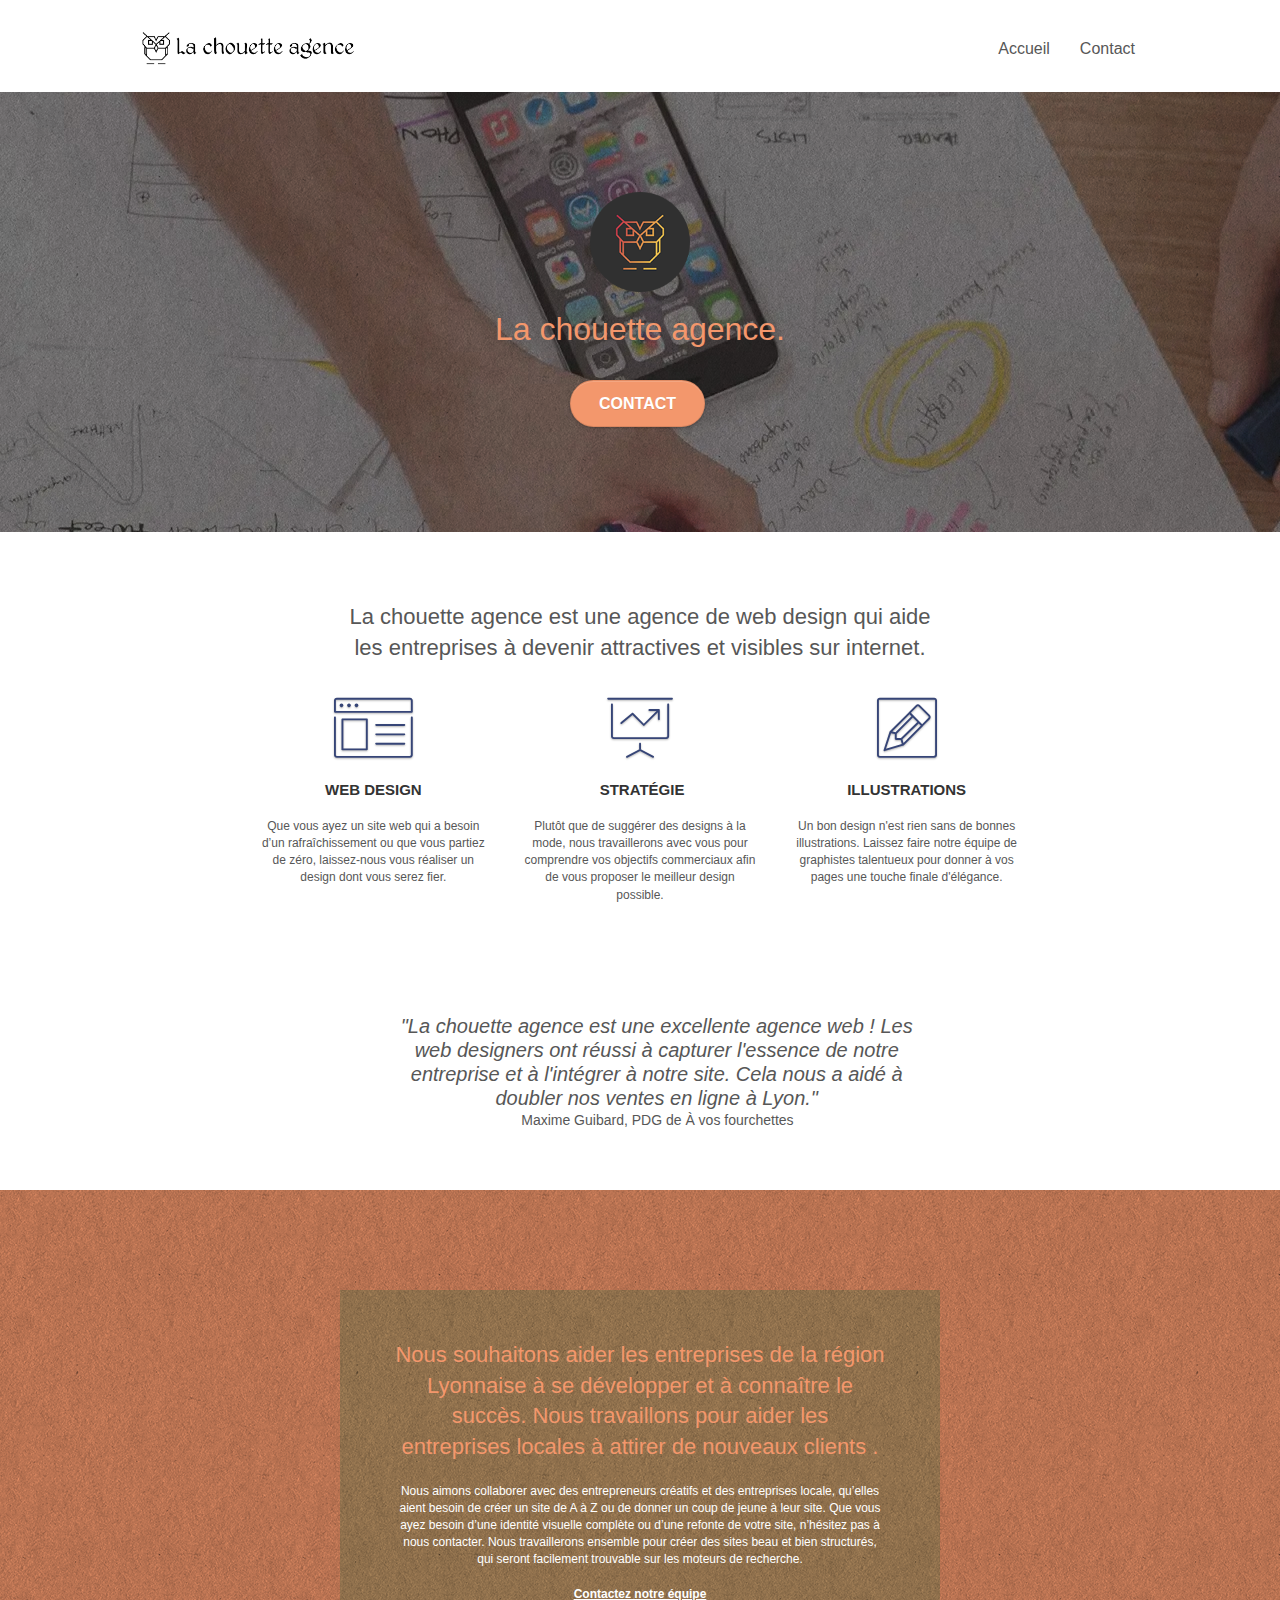
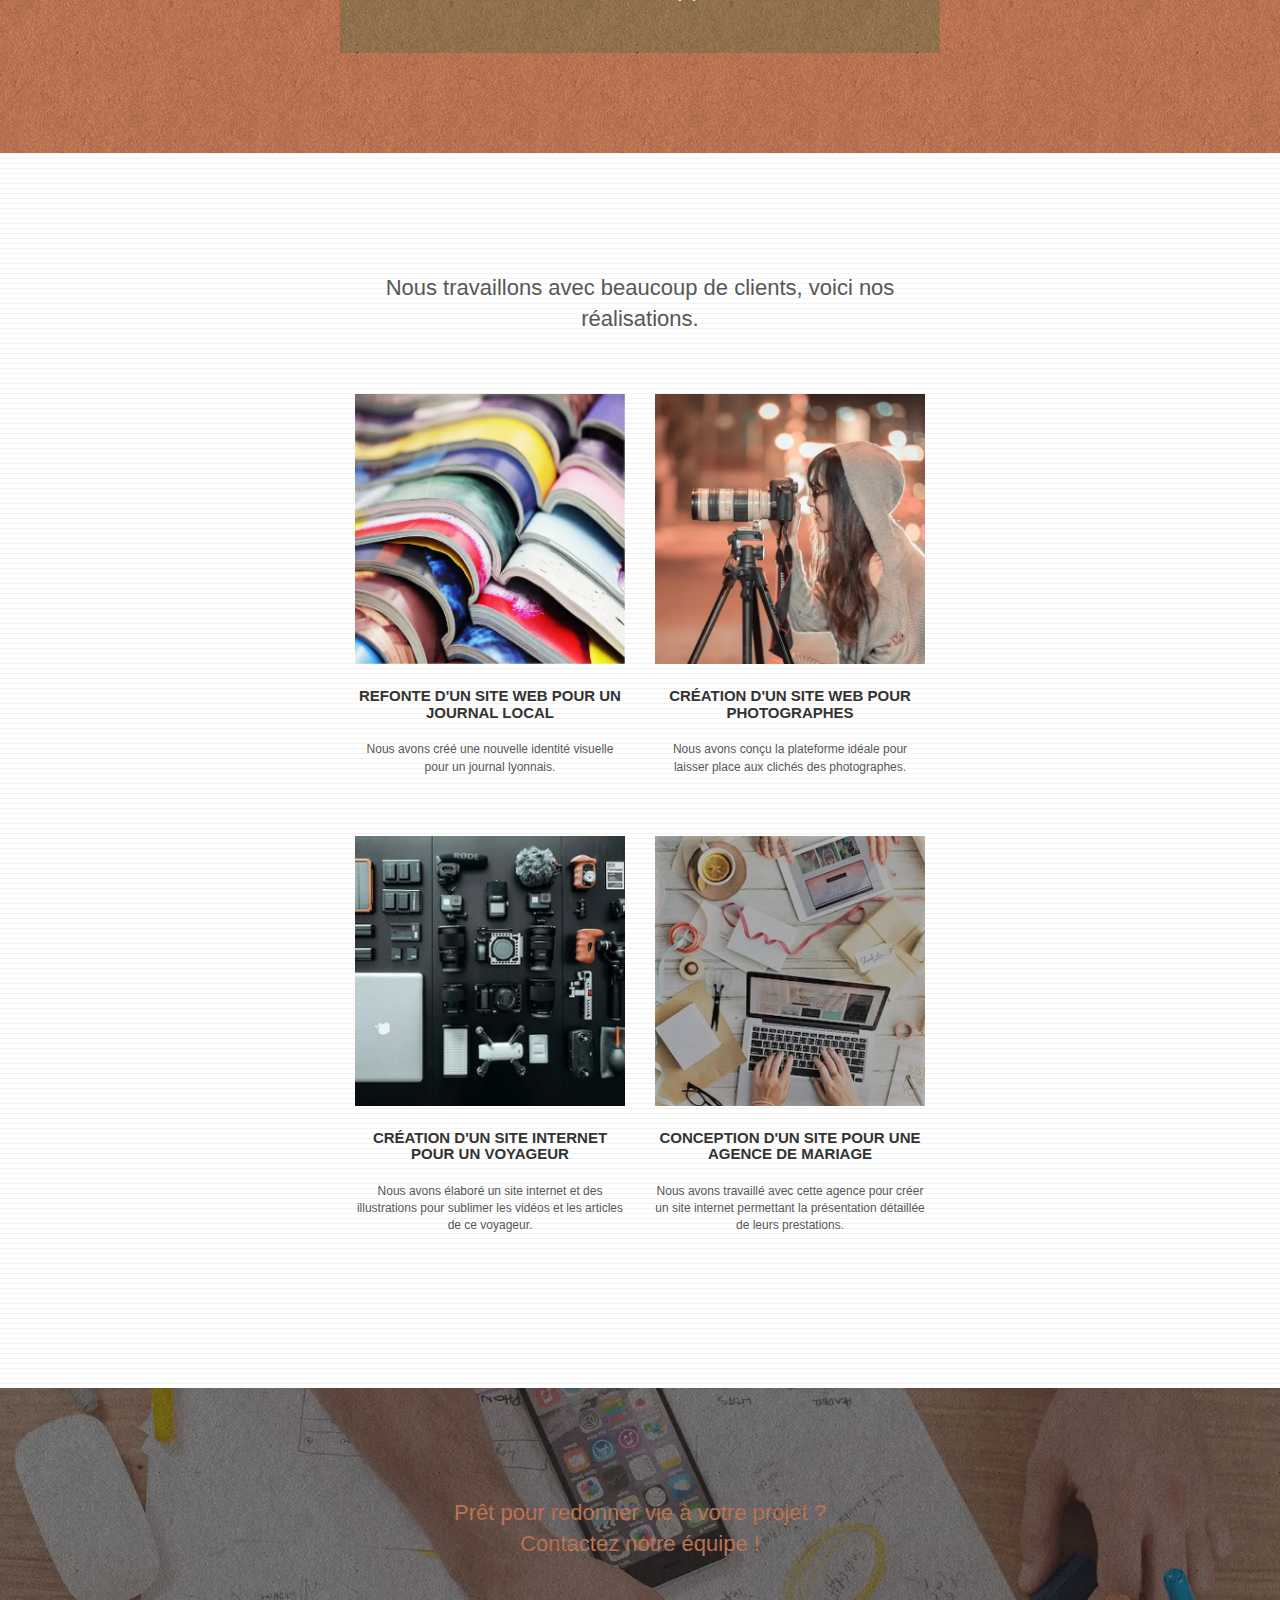
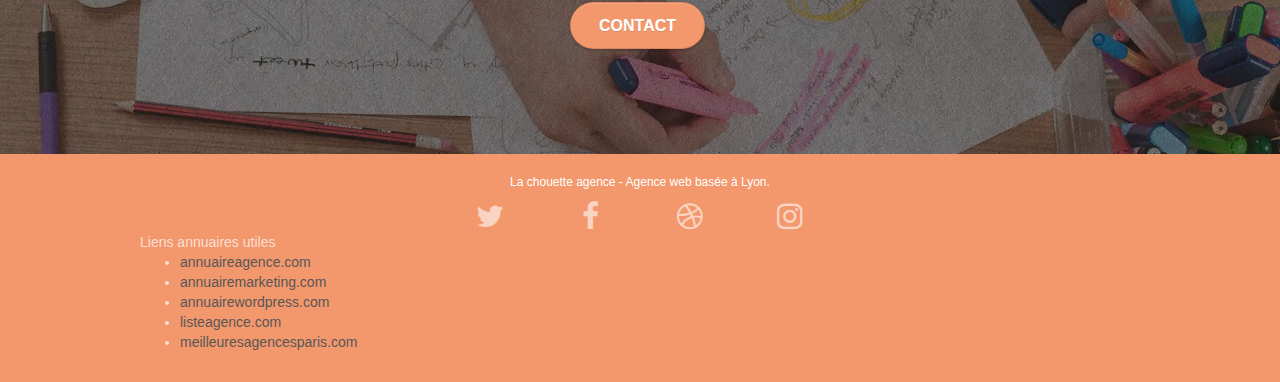
==== index.html @ a0278b87 "modif img" ====
<!doctype html>
<html lang="fr">
<head>
    <meta charset="utf-8">
    <meta name="keywords" content="seo, google, site web, site internet, agence design paris, agence design, agence design,agence design,agence design,agence design,agence design,agence design,agence design,agence design">
    <meta name="description" content="Agence web à lyon, stratégie web, web design, illustrations, design de site web, site web, web, internet, site internet, site">
    <meta name="viewport" content="width=device-width, initial-scale=1.0, viewport-fit=cover">
    <link rel="shortcut icon" type="image/png" href="favicon.jpg">
    
	<link rel="stylesheet" type="text/css" href="./css/bootstrap.css">
	<link rel="stylesheet" type="text/css" href="style.css">
	<link rel="stylesheet" type="text/css" href="./css/font-awesome.css">
	<link rel="stylesheet" type="text/css" href="./css/et-line.css">

    <title>La Chouette agence</title>

    

 <!-- Global site tag (gtag.js) - Google Analytics -->
<script async src="https://www.googletagmanager.com/gtag/js?id=G-9BTTHGSTCJ"></script>
<script>
  window.dataLayer = window.dataLayer || [];
  function gtag(){dataLayer.push(arguments);}
  gtag('js', new Date());

  gtag('config', 'G-9BTTHGSTCJ');
</script>
<!-- Analytics END -->
    
</head>
<body>
<!-- Principal conteneur -->
<div class="page-container">
    
<!-- bloc-0 -->
<div class="bloc bgc-white l-bloc " id="bloc-0">
	<div class="container bloc-sm">

		<nav class="navbar row">
			<div class="navbar-header">
				<a class="navbar-brand" href="index.html"><img src="img/la-chouette-agence.png" alt="Meilleure agence web de lyon" height="40" /></a>
				<button id="nav-toggle" type="button" class="ui-navbar-toggle navbar-toggle" data-toggle="collapse" data-target=".navbar-1">
					<span class="sr-only"></span><span class="icon-bar"></span><span class="icon-bar"></span><span class="icon-bar"></span>
				</button>
			</div>
			<div class="collapse navbar-collapse navbar-1 special-dropdown-nav">
				<ul class="site-navigation nav navbar-nav">
					<li>
						<a href="index.html">Accueil</a>
					</li>
					<li>
					</li>
					<li>
						<a href="page2.html">Contact</a>
					</li>
				</ul>
			</div>
		</nav>
	</div>
</div>
<!-- bloc-0 END -->

<!-- bloc-1-presentation -->
<div class="bloc bgc-dark-slate-blue bg-banniere d-bloc bg-t-edge bloc-bg-texture texture-paper b-parallax" id="bloc-1-hero">
	<div class="container bloc-lg">
		<div class="row tight-width-whitespace">
			<div class="col-sm-12">
				<img src="img/logo.png" class="center-block image-resize-mode" width="100" alt="La chouette agence, agence web lyon, création logo lyon" />
				<h1 class="text-center hero-bloc-text tc-white ">
					La chouette agence.
				</h1>
				<div class="text-center">
					<a href="page2.html" class="btn btn-lg btn-clean btn-rd cta-hero btn-atomic-tangerine" id="cta-hero">Contact</a>
				</div>
			</div>
		</div>
	</div>
</div>
<!-- bloc-1-presentation END -->

<!-- bloc-2-services -->
<div class="bloc bgc-white l-bloc" id="bloc-2-services">
	<div class="container bloc-md">
		<div class="row">
			<div class="col-sm-12 text-center text-presentation">
				<h2>La chouette agence est une agence de web design qui aide les entreprises à devenir attractives et visibles sur internet.</h2>
			</div>
		</div>
		<div class="row voffset-lg med-width-whitespace">
			<div class="col-sm-4">
				<div class="text-center">
					<span class="et-icon-browser sm-shadow icon-dark-slate-blue icons icon-lg"></span>
				</div>
				<h3 class="mg-md text-center">
					Web design
				</h3>
				<p class="text-center ">
					Que vous ayez un site web qui a besoin d&rsquo;un rafraîchissement ou que vous partiez de zéro, laissez-nous vous réaliser un design dont vous serez fier.
				</p>
			</div>
			<div class="col-sm-4">
				<div class="text-center">
					<span class="et-icon-presentation sm-shadow icon-dark-slate-blue icons icon-lg"></span>
				</div>
				<h3 class="mg-md text-center">
					&nbsp;Stratégie
				</h3>
				<p class="text-center ">
					Plutôt que de suggérer des designs à la mode, nous travaillerons avec vous pour comprendre vos objectifs commerciaux afin de vous proposer le meilleur design possible.<br>
				</p>
			</div>
			<div class="col-sm-4">
				<div class="text-center">
					<span class="et-icon-edit sm-shadow icon-dark-slate-blue icons icon-lg"></span>
				</div>
				<h3 class="mg-md text-center">
					Illustrations
				</h3>
				<p class="text-center ">
					Un bon design n'est rien sans de bonnes illustrations. Laissez faire notre équipe de graphistes talentueux pour donner à vos pages une touche finale d'élégance.
				</p>
			</div>
		</div>
		<div class="row voffset-lg voffset">
			<div class="col-xs-12 col-md-8 col-md-offset-2 text-center view-customer">
				<h2><i>"La chouette agence est une excellente agence web ! Les web designers ont réussi à capturer l'essence de notre entreprise et à l'intégrer à notre site. Cela nous a aidé à doubler nos ventes en ligne à Lyon."</i></h2>
				<p>Maxime Guibard, PDG de À vos fourchettes</p>

			</div>
		</div>
	</div>
</div>
<!-- bloc-2-services END -->

<!-- bloc-3-what-i-do -->
<div class="bloc tc-white bgc-atomic-tangerine bg-presentation d-bloc bloc-bg-texture texture-paper b-parallax" id="bloc-3-what-i-do">
	<div class="container bloc-lg">
		<div class="row tight-width-whitespace black-background">
			<div class="col-sm-12">
				<h2 class="mg-md text-center tc-white">
					Nous souhaitons aider les entreprises de la région Lyonnaise à se développer et à connaître le succès. Nous travaillons pour aider les entreprises locales à attirer de nouveaux clients .<br>
				</h2>
				<p class="text-center white">
					Nous aimons collaborer avec des entrepreneurs créatifs et des entreprises locale, qu’elles aient besoin de créer un site de A à Z ou de donner un coup de jeune à leur site. Que vous ayez besoin d’une identité visuelle complète ou d’une refonte de votre site, n’hésitez pas à nous contacter. Nous travaillerons ensemble pour créer des sites beau et bien structurés, qui seront facilement trouvable sur les moteurs de recherche. <br><br><a class="ltc-white bold-link" href="page2.html">Contactez notre équipe</a><br>
				</p>
			</div>
		</div>
	</div>
</div>
<!-- bloc-3-what-i-do END -->

<!-- bloc-4-portfolio -->
<div class="bloc bgc-white bg-lines-h2-bg bg-repeat l-bloc" id="bloc-4-portfolio">
	<div class="container bloc-lg">
		<div class="row">
			<div class="col-sm-12 text-center text-presentation">
				<h2>Nous travaillons avec beaucoup de clients, voici nos réalisations.</h2>
			</div>
		</div>
		<div class="row tight-width-whitespace portfolio-row">
			<div class="col-sm-6">
				<a href="#" data-lightbox="img/1.webp" data-gallery-id="gallery-1" data-caption="Refonte d'un site web pour un journal local" data-frame="snapshot-lb"><img src="img/1.webp" alt="paris web design logo agence web meilleure agence et refonte site web journal" class="img-responsive portfolio-thumb" /></a>
				<h3 class="mg-md text-center">
					Refonte d'un site web pour un journal local
				</h3>
				<p class="text-center">
					Nous avons créé une nouvelle identité visuelle pour un journal lyonnais.
				</p>
			</div>
			<div class="col-sm-6">
				<a href="#" data-lightbox="img/2.webp" data-gallery-id="gallery-1" data-caption="Création d'un site web pour photographes" data-frame="snapshot-lb"><img src="img/2.webp" class="img-responsive portfolio-thumb" alt="paris web design logo agence web meilleure agence, Création d'un site web pour photographes" /></a>
				<h3 class="mg-md text-center">
					Création d'un site web pour photographes
				</h3>
				<p class="text-center">
					Nous avons conçu la plateforme idéale pour laisser place aux clichés des photographes.
				</p>
			</div>
		</div>
		<div class="row tight-width-whitespace portfolio-row">
			<div class="col-sm-6">
				<a href="#" data-lightbox="img/3.webp" data-gallery-id="gallery-1" data-caption="Création d'un site internet pour un voyageur" data-frame="snapshot-lb"><img src="img/3.webp" class="img-responsive portfolio-thumb" alt="paris web design logo agence web meilleure agence, Création d'un site web pour voyageur"/></a>
				<h3 class="mg-md text-center">
					Création d'un site internet pour un voyageur
				</h3>
				<p class="text-center">
					Nous avons élaboré un site internet et des illustrations pour sublimer les vidéos et les articles de ce voyageur.
				</p>
			</div>
			<div class="col-sm-6">
				<a href="#" data-lightbox="img/4.webp" data-gallery-id="gallery-1" data-caption="Conception d'un site pour une agence de mariage" data-frame="snapshot-lb"><img src="img/4.webp" class="img-responsive portfolio-thumb" alt="paris web design logo agence web meilleure agence, Création d'un site web pour agence de mariage" /></a>
				<h3 class="mg-md text-center">
					Conception d'un site pour une agence de mariage
				</h3>
				<p class="text-center">
					Nous avons travaillé avec cette agence pour créer un site internet permettant la présentation détaillée de leurs prestations.
				</p>
			</div>
		</div>
	</div>
</div>
<!-- bloc-4-portfolio END -->

<!-- bloc-5-cta -->
<div class="bloc bgc-dark-slate-blue bg-banniere d-bloc bloc-bg-texture texture-paper" id="bloc-5-cta">
	<div class="container bloc-lg">
		<div class="row">
			<h2 class="mg-md text-center tc-white">
				Prêt pour redonner vie à votre projet ?<br>Contactez notre équipe !
			</h2>
			<div class="col-sm-12 text-center">
				<a href="page2.html" class="btn btn-atomic-tangerine btn-clean btn-rd btn-lg cta-hero">Contact</a>
			</div>
		</div>
	</div>
</div>
<!-- bloc-5-cta END -->

<!-- Footer - bloc-8 -->
<div class="bloc bgc-atomic-tangerine d-bloc" id="bloc-8">
	<div class="container bloc-sm">
		<div class="row">
			<div class="col-sm-12">
				<p class="text-center white">
					La chouette agence - Agence web basée à Lyon.<br>
				</p>
				<div class="row row-no-gutters social">
					<div class="col-sm-3">
						<div class="text-center">
							<a class="social" href="index.html"><span class="fa fa-twitter icon-md"></span></a>
						</div>
					</div>
					<div class="col-sm-3">
						<div class="text-center">
							<a class="social" href="index.html"><span class="fa fa-facebook icon-md"></span></a>
						</div>
					</div>
					<div class="col-sm-3">
						<div class="text-center">
							<a class="social" href="index.html"><span class="fa fa-dribbble icon-md"></span></a>
						</div>
					</div>
					<div class="col-sm-3">
						<div class="text-center">
							<a class="social" href="index.html"><span class="fa fa-instagram icon-md"></span></a>
						</div>
					</div>
					
				</div>
				<div class="row">
					
					<div class="col-sm-4">
						Liens annuaires utiles
						<ul>
							<li><a href="annuaireagence.com">annuaireagence.com</a></li>
							<li><a href="annuairemarketing.com">annuairemarketing.com</a></li>
							<li><a href="annuairewordpress.com">annuairewordpress.com</a></li>
							<li><a href="listeagence.com">listeagence.com</a></li>
							<li><a href="meilleuresagencesparis.com">meilleuresagencesparis.com</a></li>
						</ul>
					</div>
				</div>
			</div>
		</div>
	</div>
</div>
<!-- Footer - bloc-8 END -->

</div>
<!-- Principal conteneur END -->
    
	<script src="./js/jquery-2.1.0.js"></script>
	<script src="./js/bootstrap.js"></script>
	<script src="./js/blocs.js"></script>
	<script src="./js/jquery.touchSwipe.js"></script>
	<script src="./js/gmaps.js"></script>
</body>
</html>
---- style.css ----
body {
    margin: 0;
    padding: 0;
    background: #FFF;
    overflow-x: hidden;
    -webkit-font-smoothing: antialiased;
    -moz-osx-font-smoothing: grayscale;
}

a,
button {
    transition: all .3s ease-in-out;
    outline: none!important;
}

a:hover {
    text-decoration: none;
    cursor: pointer;
}

#page-loading-blocs-notifaction {
    position: fixed;
    top: 0;
    bottom: 0;
    width: 100%;
    z-index: 100000;
    background: #FFFFFF url("img/pageload-spinner.gif") no-repeat center center;
}

.bloc {
    width: 100%;
    clear: both;
    background: 50% 50% no-repeat;
    padding: 0 50px;
    -webkit-background-size: cover;
    -moz-background-size: cover;
    -o-background-size: cover;
    background-size: cover;
    position: relative;
}

.bloc .container {
    padding-left: 0;
    padding-right: 0;
}

.bloc-lg {
    padding: 100px 50px;
}

.bloc-md {
    padding: 50px;
}

.bloc-sm {
    padding: 20px 50px;
}

.bg-center,
.bg-l-edge,
.bg-r-edge,
.bg-t-edge,
.bg-b-edge,
.bg-tl-edge,
.bg-bl-edge,
.bg-tr-edge,
.bg-br-edge,
.bg-repeat {
    -webkit-background-size: auto!important;
    -moz-background-size: auto!important;
    -o-background-size: auto!important;
    background-size: auto!important;
}

.bg-repeat {
    background: repeat;
}

.bg-t-edge {
    background: top no-repeat;
}

.bloc-bg-texture::before {
    content: "";
    background-size: 2px 2px;
    position: absolute;
    top: 0;
    bottom: 0;
    left: 0;
    right: 0;
}

.texture-paper::before {
    background: url("img/texture-paper.png");
    background-size: 280px 280px;
}

.b-parallax {
    background-attachment: fixed;
}

.d-bloc {
    color: rgba(255, 255, 255, .7);
}

.d-bloc button:hover {
    color: rgba(255, 255, 255, .9);
}

.d-bloc .icon-round,
.d-bloc .icon-square,
.d-bloc .icon-rounded,
.d-bloc .icon-semi-rounded-a,
.d-bloc .icon-semi-rounded-b {
    border-color: rgba(255, 255, 255, .9);
}

.d-bloc .divider-h span {
    border-color: rgba(255, 255, 255, .2);
}

.d-bloc .a-btn,
.d-bloc .navbar a,
.d-bloc .navbar-brand,
.d-bloc a .icon-sm,
.d-bloc a .icon-md,
.d-bloc a .icon-lg,
.d-bloc a .icon-xl,
.d-bloc h1 a,
.d-bloc h2 a,
.d-bloc h3 a,
.d-bloc h4 a,
.d-bloc h5 a,
.d-bloc h6 a,
.d-bloc p a {
    color: rgba(255, 255, 255, .6);
}

.d-bloc .a-btn:hover,
.d-bloc .navbar a:hover,
.d-bloc .navbar-brand:hover,
.d-bloc a:hover .icon-sm,
.d-bloc a:hover .icon-md,
.d-bloc a:hover .icon-lg,
.d-bloc a:hover .icon-xl,
.d-bloc h1 a:hover,
.d-bloc h2 a:hover,
.d-bloc h3 a:hover,
.d-bloc h4 a:hover,
.d-bloc h5 a:hover,
.d-bloc h6 a:hover,
.d-bloc p a:hover {
    color: rgba(255, 255, 255, 1);
}

.d-bloc .navbar-toggle .icon-bar {
    background: rgba(255, 255, 255, 1);
}

.d-bloc .btn-wire,
.d-bloc .btn-wire:hover {
    color: rgba(255, 255, 255, 1);
    border-color: rgba(255, 255, 255, 1);
}

.d-bloc .panel {
    color: rgba(0, 0, 0, .5);
}

.d-bloc .panel button:hover {
    color: rgba(0, 0, 0, .7);
}

.d-bloc .panel icon {
    border-color: rgba(0, 0, 0, .7);
}

.d-bloc .panel .divider-h span {
    border-color: rgba(0, 0, 0, .1);
}

.d-bloc .panel .a-btn {
    color: rgba(0, 0, 0, .6);
}

.d-bloc .panel .a-btn:hover {
    color: rgba(0, 0, 0, 1);
}

.d-bloc .panel .btn-wire,
.d-bloc .panel .btn-wire:hover {
    color: rgba(0, 0, 0, .7);
    border-color: rgba(0, 0, 0, .3);
}

.d-bloc .panel,
.l-bloc {
    color: rgba(0, 0, 0, .5);
}

.d-bloc .panel button:hover,
.l-bloc button:hover {
    color: rgba(0, 0, 0, .7);
}

.l-bloc .icon-round,
.l-bloc .icon-square,
.l-bloc .icon-rounded,
.l-bloc .icon-semi-rounded-a,
.l-bloc .icon-semi-rounded-b {
    border-color: rgba(0, 0, 0, .7);
}

.d-bloc .panel .divider-h span,
.l-bloc .divider-h span {
    border-color: rgba(0, 0, 0, .1);
}

.d-bloc .panel .a-btn,
.l-bloc .a-btn,
.l-bloc .navbar a,
.l-bloc .navbar-brand,
.l-bloc a .icon-sm,
.l-bloc a .icon-md,
.l-bloc a .icon-lg,
.l-bloc a .icon-xl,
.l-bloc h1 a,
.l-bloc h2 a,
.l-bloc h3 a,
.l-bloc h4 a,
.l-bloc h5 a,
.l-bloc h6 a,
.l-bloc p a {
    color: rgba(0, 0, 0, .6);
}

.d-bloc .panel .a-btn:hover,
.l-bloc .a-btn:hover,
.l-bloc .navbar a:hover,
.l-bloc .navbar-brand:hover,
.l-bloc a:hover .icon-sm,
.l-bloc a:hover .icon-md,
.l-bloc a:hover .icon-lg,
.l-bloc a:hover .icon-xl,
.l-bloc h1 a:hover,
.l-bloc h2 a:hover,
.l-bloc h3 a:hover,
.l-bloc h4 a:hover,
.l-bloc h5 a:hover,
.l-bloc h6 a:hover,
.l-bloc p a:hover {
    color: rgba(0, 0, 0, 1);
}

.l-bloc .navbar-toggle .icon-bar {
    color: rgba(0, 0, 0, .6);
}

.d-bloc .panel .btn-wire,
.d-bloc .panel .btn-wire:hover,
.l-bloc .btn-wire,
.l-bloc .btn-wire:hover {
    color: rgba(0, 0, 0, .7);
    border-color: rgba(0, 0, 0, .3);
}

.voffset {
    margin-top: 30px;
}

.voffset-lg {
    margin-top: 80px;
}

.row-no-gutters {
    margin-right: 0;
    margin-left: 0;
}

.row.row-no-gutters > [class^="col-"],
.row.row-no-gutters > [class*=" col-"] {
    padding-right: 0;
    padding-left: 0;
}

#bloc-1-hero h1 {
    font-size: 32px;
}

.navbar {
    margin-bottom: 0;
    z-index: 1;
}

.navbar-brand {
    height: auto;
    padding: 3px 15px;
    font-size: 25px;
    font-weight: normal;
    font-weight: 600;
    line-height: 44px;
}

.navbar-brand img {
    max-height: 200px;
    margin: 0 5px 0 0;
    display: inline;
}

.navbar-brand img[src$=svg] {
    min-width: 100px;
}

.nav-center .navbar-brand img {
    margin: 0;
}

.navbar .nav {
    padding-top: 2px;
    margin-right: -16px;
    float: right;
    z-index: 1;
}

.nav > li {
    float: left;
    margin-top: 4px;
    font-size: 16px;
}

.navbar-nav .open .dropdown-menu > li > a {
    text-align: inherit;
}

.nav > li a:hover,
.nav > li a:focus {
    background: transparent;
}

.navbar-toggle {
    margin: 10px 10px 0 0;
    border: 0px;
}

.navbar-toggle:hover {
    background: transparent!important;
}

.navbar-toggle .icon-bar {
    background-color: rgba(0, 0, 0, .5);
    width: 26px;
}

.nav-invert .navbar .nav {
    float: left;
}

.nav-invert .navbar-header,
.nav-invert .navbar-brand {
    float: right;
    position: relative;
    z-index: 2;
}

@media (min-width: 768px) {
    .site-navigation {
        position: absolute;
        top: 50%;
        right: 20px;
        transform: translate(0, -50%);
        -webkit-transform: translateY(-50%);
    }
    .nav > li .dropdown-menu a,
    .nav > li .dropdown-menu a:hover {
        color: #484848;
    }
    .nav-invert .site-navigation {
        left: 0;
        right: 0;
    }
    .nav-center {
        text-align: center;
    }
    .nav-center .navbar-header {
        width: 100%;
    }
    .nav-center .navbar-header,
    .nav-center .navbar-brand,
    .nav-center .nav > li {
        float: none;
        display: inline-block;
    }
    .nav-center .site-navigation {
        position: relative;
        width: 100%;
        right: 0;
        margin-right: 0px;
        margin-top: 20px;
    }
    .nav-center.mini-nav .navbar-toggle {
        float: none;
        margin: 10px auto 0;
    }
}

.nav > li > .dropdown a {
    background: none!important;
    display: block;
    padding: 14px 15px;
}

nav .caret {
    margin: 0 5px;
}

.dropdown-menu .dropdown-menu {
    top: -8px;
    left: 100%;
}

.dropdown-menu .dropmenu-flow-right {
    top: 100%;
    left: 0;
    margin-left: -1px;
    border-top-left-radius: 0;
    border-top-right-radius: 0;
}

.dropdown-menu .dropdown span {
    border: 4px solid black;
    border-top-color: transparent;
    border-right-color: transparent;
    border-bottom-color: transparent;
    margin: 6px -5px 0 0!important;
    float: right;
}

.mg-md {
    margin-top: 10px;
    margin-bottom: 20px;
}

.mg-lg {
    margin-top: 10px;
    margin-bottom: 40px;
}

.btn {
    margin: 0 5px 5px 0;
}

.btn.pull-right {
    margin: 0 0 5px 5px;
}

.btn-d,
.btn-d:hover,
.btn-d:focus {
    color: #FFF;
    background: rgba(0, 0, 0, .3);
}

button {
    outline: none!important;
}

.btn-rd {
    border-radius: 40px;
}

.btn-clean {
    border: 1px solid rgba(0, 0, 0, .08);
    border-bottom-color: rgba(0, 0, 0, .1);
    text-shadow: 0 1px 0 rgba(0, 0, 1, .1);
    box-shadow: 0 1px 3px rgba(0, 0, 1, .25), inset 0 1px 0 0 rgba(255, 255, 255, .15);
}

.icon-md {
    font-size: 30px!important;
}

.icon-lg {
    font-size: 60px!important;
}

.sm-shadow {
    text-shadow: 0 1px 2px rgba(0, 0, 0, .3);
}

.panel-sq,
.panel-sq .panel-heading,
.panel-sq .panel-footer {
    border-radius: 0;
}

.panel-rd {
    border-radius: 30px;
}

.panel-rd .panel-heading {
    border-radius: 29px 29px 0 0;
}

.panel-rd .panel-footer {
    border-radius: 0 0 29px 29px;
}

.form-control {
    border-color: rgba(0, 0, 0, .1);
    box-shadow: none;
}

.scrollToTop {
    width: 40px;
    height: 40px;
    position: fixed;
    bottom: 20px;
    right: 20px;
    opacity: 0;
    z-index: 500;
    transition: all .3s ease-in-out;
}

.scrollToTop span {
    margin-top: 6px;
}

.showScrollTop {
    font-size: 14px;
    opacity: 1;
}

a[data-lightbox] {
    position: relative;
    display: block;
    text-align: center;
}

a[data-lightbox]:hover::before {
    content: "+";
    font-family: "HelveticaNeue-Light", "Helvetica Neue Light", "Helvetica Neue", Helvetica, Arial;
    font-size: 32px;
    width: 50px;
    height: 50px;
    margin-left: -25px;
    border-radius: 50%;
    background: rgba(0, 0, 0, .6);
    color: #FFF;
    font-weight: 100;
    z-index: 1;
    position: absolute;
    top: 50%;
    transform: translateY(-50%);
    -webkit-transform: translateY(-50%);
}

a[data-lightbox]:hover img {
    opacity: 0.6;
    -webkit-animation-fill-mode: none;
    animation-fill-mode: none;
}

#lightbox-modal {
    display: flex;
    align-items: center;
}

#lightbox-modal .modal-dialog {
    width: 90%;
    max-width: 900px;
    margin: 0 auto 0;
}

#lightbox-modal .modal-dialog img {
    max-height: 90vh;
    margin: 0 auto;
}

.lightbox-caption {
    padding: 20px;
    color: #FFF;
    background: rgba(0, 0, 0, .5);
    position: absolute;
    left: 15px;
    right: 15px;
    bottom: 5px;
}

.close-lightbox {
    color: #FFF;
    font-size: 30px;
    position: absolute;
    top: 20px;
    right: 20px;
    z-index: 20;
    background: rgba(0, 0, 0, .5);
    border: none;
    line-height: 30px;
    padding: 0 9px 5px;
    opacity: 0.3;
}

.close-lightbox:hover,
.next-lightbox:hover,
.prev-lightbox:hover {
    opacity: 1.0;
    color: #FFF;
}

.next-lightbox,
.prev-lightbox {
    font-size: 20px;
    color: rgba(255, 255, 255, .9);
    background: rgba(0, 0, 0, .5);
    transition: all .2s ease-in-out;
    position: absolute;
    top: 45%;
    z-index: 1;
    opacity: 0.4;
}

.next-lightbox {
    padding: 6px 8px 1px 13px;
    right: 25px;
}

.prev-lightbox {
    padding: 6px 13px 1px 10px;
    left: 25px;
}

.snapshot-lb .modal-body {
    padding-bottom: 45px;
}

.snapshot-lb .lightbox-caption {
    padding: 0;
    color: rgba(0, 0, 0, .5);
    background: none;
}

h1,
h2,
h3,
h4,
h5,
h6,
p,
label,
.btn,
a {
    font-family: "helvetica";
    font-weight: 400;
    color: #575757!important;
}

.container {
    max-width: 1000px;
}

.hero-bloc-text {
    font-size: 38px;
}

.hero-bloc-text-sub {
    font-size: 36px;
}

.statement-bloc-text {
    line-height: 26px;
    font-style: italic;
    font-size: 20px;
    text-align: center;
    font-weight: lighter;
    max-width: 520px;
    margin: auto auto auto auto;
}

p {
    font-size: 12px;
}

.tight-width-whitespace {
    max-width: 600px;
    margin: auto auto auto auto;
}

.h1 {
    font-size: 20px;
    font-family: "Open Sans";
}

.cta-hero {
    margin-top: 22px;
    color: #FFFFFF!important;
    text-transform: uppercase;
    padding: 12px 28px 12px 28px;
    font-size: 16px;
    font-weight: 700;
}

.social {
    max-width: 400px;
    margin: auto auto auto auto;
}

h2 {
    font-size: 22px;
    line-height: 1.4em;
}

h3 {
    font-size: 15px;
    text-transform: uppercase;
    font-weight: 700;
    color: #333333!important;
}

.med-width-whitespace {
    max-width: 800px;
    margin: auto auto auto auto;
    box-shadow: 0px 0px 0px #000000;
}

h1 {
    color: #333333!important;
}

h4 {
    color: #333333!important;
}

.icons {
    margin-bottom: 14px;
    margin-top: 24px;
}

.white {
    color: #FFFFFF!important;
}

.portfolio-thumb {
    margin-bottom: 24px;
}

.portfolio-row {
    margin-bottom: 44px;
    margin-top: 50px;
}

.avatar {
    box-shadow: 0px 4px 9px rgba(0, 0, 0, 0.3);
}

.black-background {
    background-color: rgba(165, 147, 99, 0.7);
    padding: 40px 40px 40px 40px;
}

.bold-link {
    font-weight: 900;
    text-decoration: underline!important;
}

.bgc-white {
    background-color: #FFFFFF;
}

.bgc-dark-slate-blue {
    background-color: #364577;
}

.bgc-atomic-tangerine {
    background-color: #F3976C;
}

.tc-white {
    color: #F3976C!important;
}

.btn-atomic-tangerine {
    background: #F3976C;
    color: #FFFFFF!important;
}

.btn-atomic-tangerine:hover {
    background: #c27956!important;
    color: #FFFFFF!important;
}

.ltc-white {
    color: #FFFFFF!important;
}

.ltc-white:hover {
    color: #cccccc!important;
}

.ltc-atomic-tangerine {
    color: #F3976C!important;
}

.ltc-atomic-tangerine:hover {
    color: #c27956!important;
}

.icon-dark-slate-blue {
    color: #364577!important;
    border-color: #364577!important;
}

.bg-dots-bg {
    background-image: url("img/dots-bg.png");
}

.bg-lines-h2-bg {
    background-image: url("img/lines-h2-bg.png");
}

.bg-banniere {
    background-image: url("img/la-chouette-agence-banniere.webp");
}

.bg-presentation {
    background-image: url("img/image-de-presentation.webp");
}

@media (max-width: 1024px) {
    .bloc {
        padding-left: 20px;
        padding-right: 20px;
    }
    .bloc.full-width-bloc,
    .bloc-tile-2.full-width-bloc .container,
    .bloc-tile-3.full-width-bloc .container,
    .bloc-tile-4.full-width-bloc .container {
        padding-left: 0;
        padding-right: 0;
    }
}

@media (max-width: 992px) and (min-width: 768px) {
    .navbar .nav {
        max-width: 80%
    }
    .nav-center.navbar .nav {
        max-width: 100%
    }
}

@media only screen and (min-device-width: 768px) and (max-device-width: 1024px) and (orientation: landscape) {
    .b-parallax {
        background-attachment: scroll;
    }
}

@media only screen and (min-device-width: 1024px) and (max-device-width: 1366px) and (-webkit-min-device-pixel-ratio: 1.5) {
    .b-parallax {
        background-attachment: scroll;
    }
}

@media (max-width: 991px) {
    .container {
        width: 100%;
    }
    .b-parallax {
        background-attachment: scroll;
    }
    .page-container,
    #hero-bloc {
        overflow-x: hidden;
        position: relative;
    }
    .bloc {
        padding-left: constant(safe-area-inset-left);
        padding-right: constant(safe-area-inset-right);
    }
    .bloc-group,
    .bloc-group .bloc {
        display: block;
        width: 100%;
    }
    .bloc-fill-screen .fill-bloc-top-edge,
    .bloc-fill-screen .fill-bloc-bottom-edge {
        padding: 0 20px;
        padding-left: constant(safe-area-inset-left);
        padding-right: constant(safe-area-inset-right);
    }
}

@media (max-width: 767px) {
    .page-container {
        overflow-x: hidden;
        position: relative;
    }
    h1,
    h2,
    h3,
    h4,
    h5,
    h6,
    p,
    #disqus_thread {
        padding-left: 10px!important;
        padding-right: 10px!important;
    }
    .b-parallax {
        background-attachment: scroll;
    }
    .navbar .nav {
        padding-top: 0;
        border-top: 1px solid rgba(0, 0, 0, .2);
        float: none!important;
    }
    .navbar.row {
        margin-left: 0;
        margin-right: 0;
    }
    .site-navigation {
        position: inherit;
        transform: none;
        -webkit-transform: none;
        -ms-transform: none;
    }
    .nav > li {
        margin-top: 0;
        border-bottom: 1px solid rgba(0, 0, 0, .1);
        background: rgba(0, 0, 0, .05);
        text-align: left;
        padding-left: 15px;
        width: 100%;
    }
    .nav > li:hover {
        background: rgba(0, 0, 0, .08);
    }
    .dropdown .dropdown a .caret {
        float: none;
        margin: 5px 0 0 10px!important;
        border: 4px solid black;
        border-bottom-color: transparent;
        border-right-color: transparent;
        border-left-color: transparent;
    }
    #hero-bloc .navbar .nav {
        background: rgba(0, 0, 0, .8);
    }
    #hero-bloc .navbar .nav a {
        color: rgba(255, 255, 255, .6);
    }
    .hero {
        padding: 50px 0;
    }
    .hero-nav {
        left: -1px;
        right: -1px;
    }
    .navbar-collapse {
        padding: 0;
        overflow-x: hidden;
        -webkit-box-shadow: none;
        box-shadow: none;
    }
    .navbar-brand img {
        max-height: 40px;
        width: auto;
    }
    .nav-invert .navbar-header {
        float: none;
        width: 100%;
    }
    .nav-invert .navbar-toggle {
        float: left;
        margin-left: 10px;
    }
    .bloc {
        padding-left: 0;
        padding-right: 0;
    }
    .bloc-xxl,
    .bloc-xl,
    .bloc-lg {
        padding: 40px 0;
    }
    .bloc-sm,
    .bloc-md {
        padding-left: 0;
        padding-right: 0;
    }
    .bloc-tile-2 .container,
    .bloc-tile-3 .container,
    .bloc-tile-4 .container,
    .bloc-fill-screen .fill-bloc-top-edge,
    .bloc-fill-screen .fill-bloc-bottom-edge {
        padding-left: 0;
        padding-right: 0;
    }
    .a-block {
        padding: 0 10px;
    }
    .btn-dwn {
        display: none;
    }
    .voffset {
        margin-top: 5px;
    }
    .voffset-md {
        margin-top: 20px;
    }
    .voffset-lg {
        margin-top: 30px;
    }
    form {
        padding: 5px;
    }
    .close-lightbox {
        display: inline-block;
    }
    .blocsapp-device-iphone5 {
        background-size: 216px 425px;
        padding-top: 60px;
        width: 216px;
        height: 425px;
    }
    .blocsapp-device-iphone5 img {
        width: 180px;
        height: 320px;
    }
}

@media (max-width: 400px) {
    .bloc {
        padding-left: 0;
        padding-right: 0;
    }
}

@media (max-width: 767px) {
    .bloc-mob-center-text {
        text-align: center;
    }
}

/*Modification apportées*/

.text-presentation {
    display: flex;
    justify-content: center;
}
.text-presentation > h2 {
    text-align:center;
    width: 60%;
}
.view-customer {
    margin-left: 24.666667%;
}
.view-customer > h2 {
    width: 80%;
    font-size: 20px;
    line-height: 1.2em;
    margin-bottom: 0;
}
.view-customer > p {
    margin-right: 13rem;
    font-size: 14px;
}
.key-words {
    font-size: large;
    color: #363636 !important;
}
---- css/et-line.css ----
@font-face {
    font-family: et-line;
    src: url(../fonts/et-line.eot);
    src: url(../fonts/et-line.eot?#iefix) format('embedded-opentype'), url(../fonts/et-line.woff) format('woff'), url(../fonts/et-line.ttf) format('truetype'), url(../fonts/et-line.svg#et-line) format('svg');
    font-weight: 400;
    font-style: normal
}

.et-icon-adjustments,
.et-icon-alarmclock,
.et-icon-anchor,
.et-icon-aperture,
.et-icon-attachment,
.et-icon-bargraph,
.et-icon-basket,
.et-icon-beaker,
.et-icon-bike,
.et-icon-book-open,
.et-icon-briefcase,
.et-icon-browser,
.et-icon-calendar,
.et-icon-camera,
.et-icon-caution,
.et-icon-chat,
.et-icon-circle-compass,
.et-icon-clipboard,
.et-icon-clock,
.et-icon-cloud,
.et-icon-compass,
.et-icon-desktop,
.et-icon-dial,
.et-icon-document,
.et-icon-documents,
.et-icon-download,
.et-icon-dribbble,
.et-icon-edit,
.et-icon-envelope,
.et-icon-expand,
.et-icon-facebook,
.et-icon-flag,
.et-icon-focus,
.et-icon-gears,
.et-icon-genius,
.et-icon-gift,
.et-icon-global,
.et-icon-globe,
.et-icon-googleplus,
.et-icon-grid,
.et-icon-happy,
.et-icon-hazardous,
.et-icon-heart,
.et-icon-hotairballoon,
.et-icon-hourglass,
.et-icon-key,
.et-icon-laptop,
.et-icon-layers,
.et-icon-lifesaver,
.et-icon-lightbulb,
.et-icon-linegraph,
.et-icon-linkedin,
.et-icon-lock,
.et-icon-magnifying-glass,
.et-icon-map,
.et-icon-map-pin,
.et-icon-megaphone,
.et-icon-mic,
.et-icon-mobile,
.et-icon-newspaper,
.et-icon-notebook,
.et-icon-paintbrush,
.et-icon-paperclip,
.et-icon-pencil,
.et-icon-phone,
.et-icon-picture,
.et-icon-pictures,
.et-icon-piechart,
.et-icon-presentation,
.et-icon-pricetags,
.et-icon-printer,
.et-icon-profile-female,
.et-icon-profile-male,
.et-icon-puzzle,
.et-icon-quote,
.et-icon-recycle,
.et-icon-refresh,
.et-icon-ribbon,
.et-icon-rss,
.et-icon-sad,
.et-icon-scissors,
.et-icon-scope,
.et-icon-search,
.et-icon-shield,
.et-icon-speedometer,
.et-icon-strategy,
.et-icon-streetsign,
.et-icon-tablet,
.et-icon-target,
.et-icon-telescope,
.et-icon-toolbox,
.et-icon-tools,
.et-icon-tools-2,
.et-icon-trophy,
.et-icon-tumblr,
.et-icon-twitter,
.et-icon-upload,
.et-icon-video,
.et-icon-wallet,
.et-icon-wine {
    font-family: et-line;
    speak: none;
    font-style: normal;
    font-weight: 400;
    font-variant: normal;
    text-transform: none;
    line-height: 1;
    -webkit-font-smoothing: antialiased;
    -moz-osx-font-smoothing: grayscale;
    display: inline-block
}

.et-icon-mobile:before {
    content: "\e000"
}

.et-icon-laptop:before {
    content: "\e001"
}

.et-icon-desktop:before {
    content: "\e002"
}

.et-icon-tablet:before {
    content: "\e003"
}

.et-icon-phone:before {
    content: "\e004"
}

.et-icon-document:before {
    content: "\e005"
}

.et-icon-documents:before {
    content: "\e006"
}

.et-icon-search:before {
    content: "\e007"
}

.et-icon-clipboard:before {
    content: "\e008"
}

.et-icon-newspaper:before {
    content: "\e009"
}

.et-icon-notebook:before {
    content: "\e00a"
}

.et-icon-book-open:before {
    content: "\e00b"
}

.et-icon-browser:before {
    content: "\e00c"
}

.et-icon-calendar:before {
    content: "\e00d"
}

.et-icon-presentation:before {
    content: "\e00e"
}

.et-icon-picture:before {
    content: "\e00f"
}

.et-icon-pictures:before {
    content: "\e010"
}

.et-icon-video:before {
    content: "\e011"
}

.et-icon-camera:before {
    content: "\e012"
}

.et-icon-printer:before {
    content: "\e013"
}

.et-icon-toolbox:before {
    content: "\e014"
}

.et-icon-briefcase:before {
    content: "\e015"
}

.et-icon-wallet:before {
    content: "\e016"
}

.et-icon-gift:before {
    content: "\e017"
}

.et-icon-bargraph:before {
    content: "\e018"
}

.et-icon-grid:before {
    content: "\e019"
}

.et-icon-expand:before {
    content: "\e01a"
}

.et-icon-focus:before {
    content: "\e01b"
}

.et-icon-edit:before {
    content: "\e01c"
}

.et-icon-adjustments:before {
    content: "\e01d"
}

.et-icon-ribbon:before {
    content: "\e01e"
}

.et-icon-hourglass:before {
    content: "\e01f"
}

.et-icon-lock:before {
    content: "\e020"
}

.et-icon-megaphone:before {
    content: "\e021"
}

.et-icon-shield:before {
    content: "\e022"
}

.et-icon-trophy:before {
    content: "\e023"
}

.et-icon-flag:before {
    content: "\e024"
}

.et-icon-map:before {
    content: "\e025"
}

.et-icon-puzzle:before {
    content: "\e026"
}

.et-icon-basket:before {
    content: "\e027"
}

.et-icon-envelope:before {
    content: "\e028"
}

.et-icon-streetsign:before {
    content: "\e029"
}

.et-icon-telescope:before {
    content: "\e02a"
}

.et-icon-gears:before {
    content: "\e02b"
}

.et-icon-key:before {
    content: "\e02c"
}

.et-icon-paperclip:before {
    content: "\e02d"
}

.et-icon-attachment:before {
    content: "\e02e"
}

.et-icon-pricetags:before {
    content: "\e02f"
}

.et-icon-lightbulb:before {
    content: "\e030"
}

.et-icon-layers:before {
    content: "\e031"
}

.et-icon-pencil:before {
    content: "\e032"
}

.et-icon-tools:before {
    content: "\e033"
}

.et-icon-tools-2:before {
    content: "\e034"
}

.et-icon-scissors:before {
    content: "\e035"
}

.et-icon-paintbrush:before {
    content: "\e036"
}

.et-icon-magnifying-glass:before {
    content: "\e037"
}

.et-icon-circle-compass:before {
    content: "\e038"
}

.et-icon-linegraph:before {
    content: "\e039"
}

.et-icon-mic:before {
    content: "\e03a"
}

.et-icon-strategy:before {
    content: "\e03b"
}

.et-icon-beaker:before {
    content: "\e03c"
}

.et-icon-caution:before {
    content: "\e03d"
}

.et-icon-recycle:before {
    content: "\e03e"
}

.et-icon-anchor:before {
    content: "\e03f"
}

.et-icon-profile-male:before {
    content: "\e040"
}

.et-icon-profile-female:before {
    content: "\e041"
}

.et-icon-bike:before {
    content: "\e042"
}

.et-icon-wine:before {
    content: "\e043"
}

.et-icon-hotairballoon:before {
    content: "\e044"
}

.et-icon-globe:before {
    content: "\e045"
}

.et-icon-genius:before {
    content: "\e046"
}

.et-icon-map-pin:before {
    content: "\e047"
}

.et-icon-dial:before {
    content: "\e048"
}

.et-icon-chat:before {
    content: "\e049"
}

.et-icon-heart:before {
    content: "\e04a"
}

.et-icon-cloud:before {
    content: "\e04b"
}

.et-icon-upload:before {
    content: "\e04c"
}

.et-icon-download:before {
    content: "\e04d"
}

.et-icon-target:before {
    content: "\e04e"
}

.et-icon-hazardous:before {
    content: "\e04f"
}

.et-icon-piechart:before {
    content: "\e050"
}

.et-icon-speedometer:before {
    content: "\e051"
}

.et-icon-global:before {
    content: "\e052"
}

.et-icon-compass:before {
    content: "\e053"
}

.et-icon-lifesaver:before {
    content: "\e054"
}

.et-icon-clock:before {
    content: "\e055"
}

.et-icon-aperture:before {
    content: "\e056"
}

.et-icon-quote:before {
    content: "\e057"
}

.et-icon-scope:before {
    content: "\e058"
}

.et-icon-alarmclock:before {
    content: "\e059"
}

.et-icon-refresh:before {
    content: "\e05a"
}

.et-icon-happy:before {
    content: "\e05b"
}

.et-icon-sad:before {
    content: "\e05c"
}

.et-icon-facebook:before {
    content: "\e05d"
}

.et-icon-twitter:before {
    content: "\e05e"
}

.et-icon-googleplus:before {
    content: "\e05f"
}

.et-icon-rss:before {
    content: "\e060"
}

.et-icon-tumblr:before {
    content: "\e061"
}

.et-icon-linkedin:before {
    content: "\e062"
}

.et-icon-dribbble:before {
    content: "\e063"
}
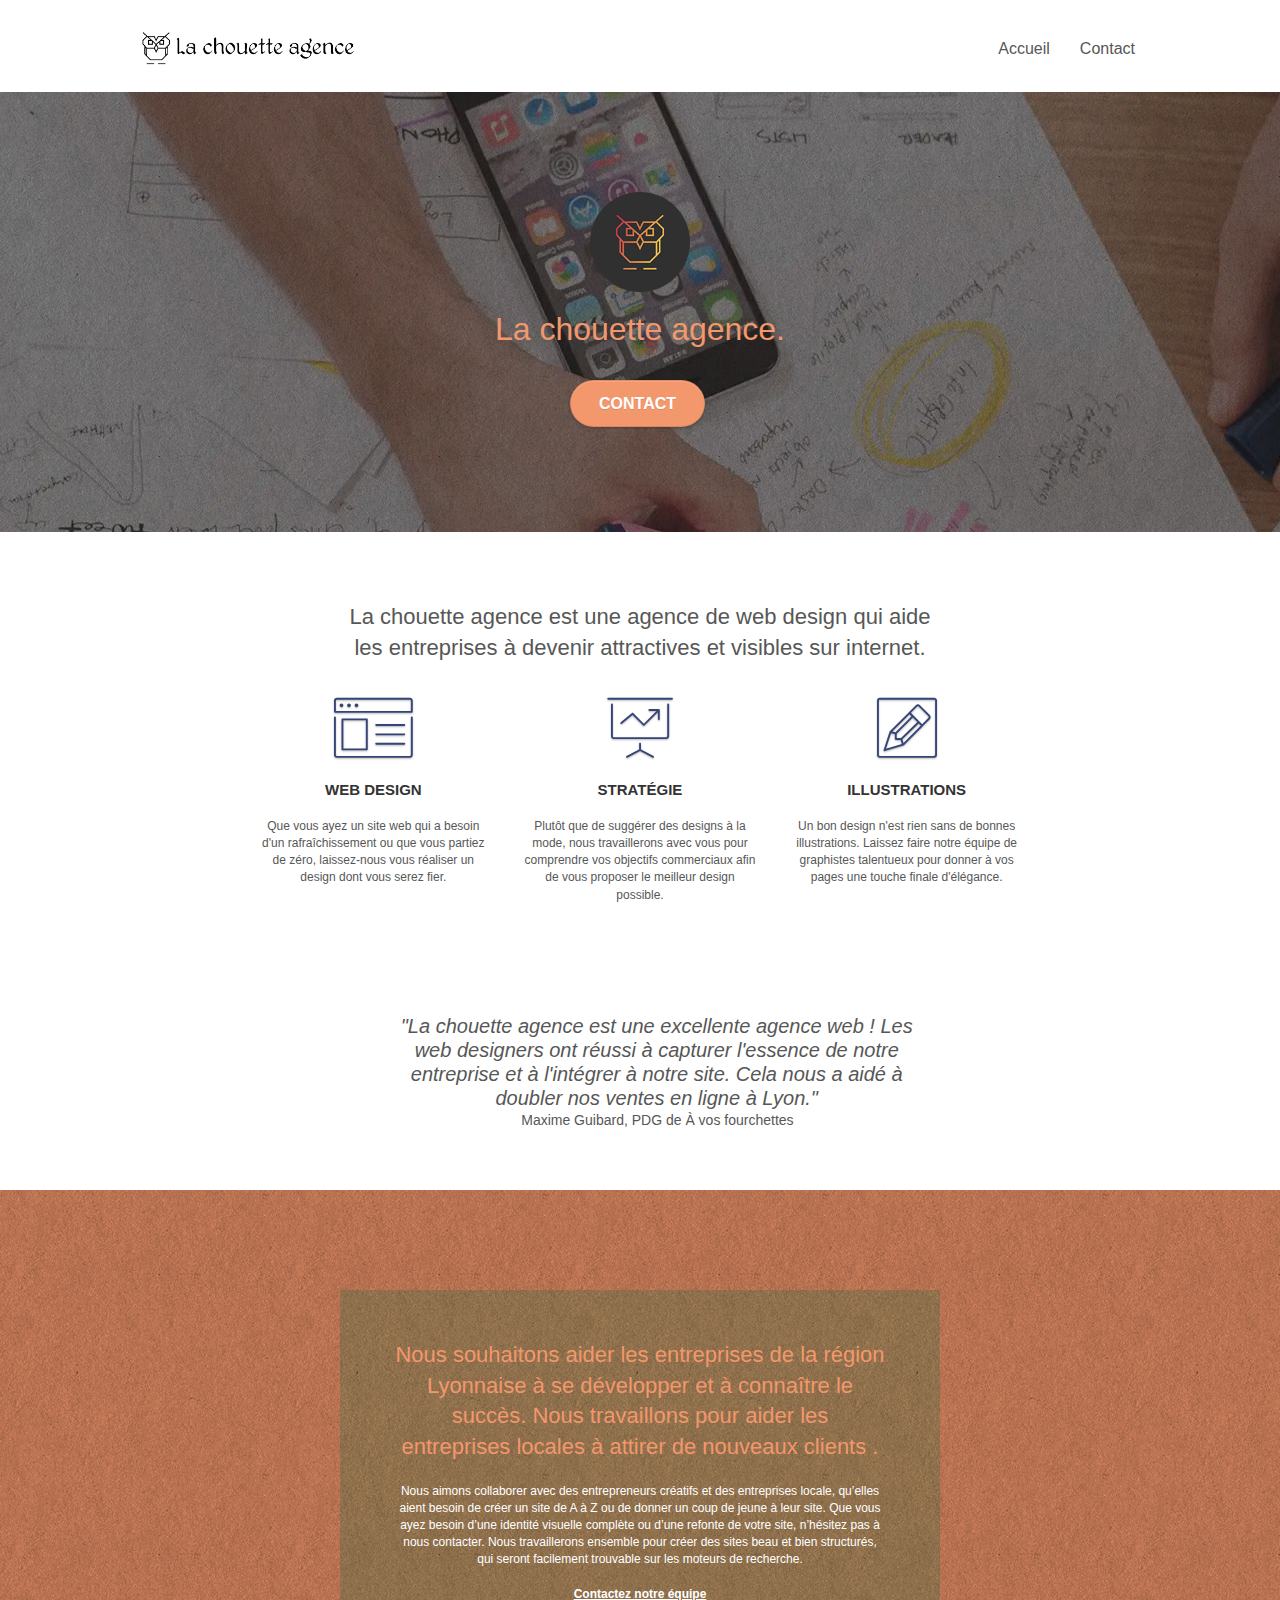
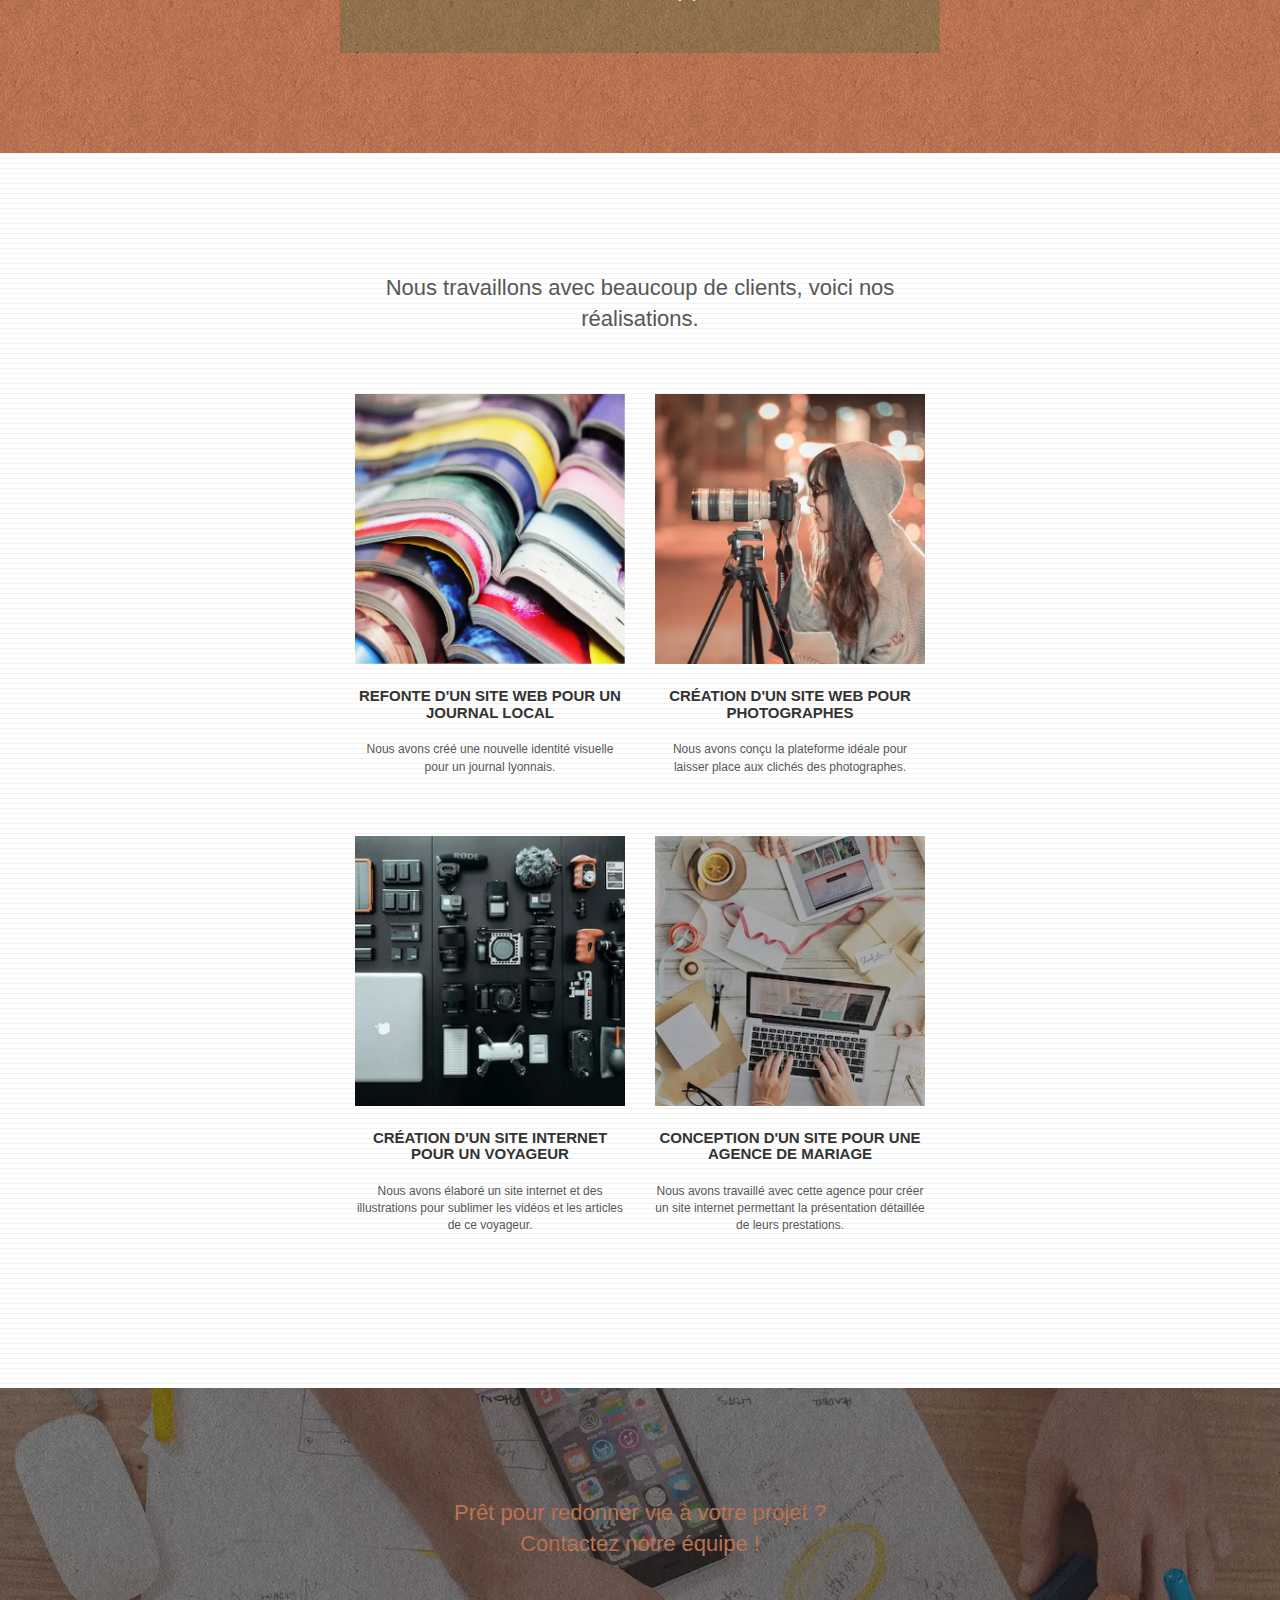
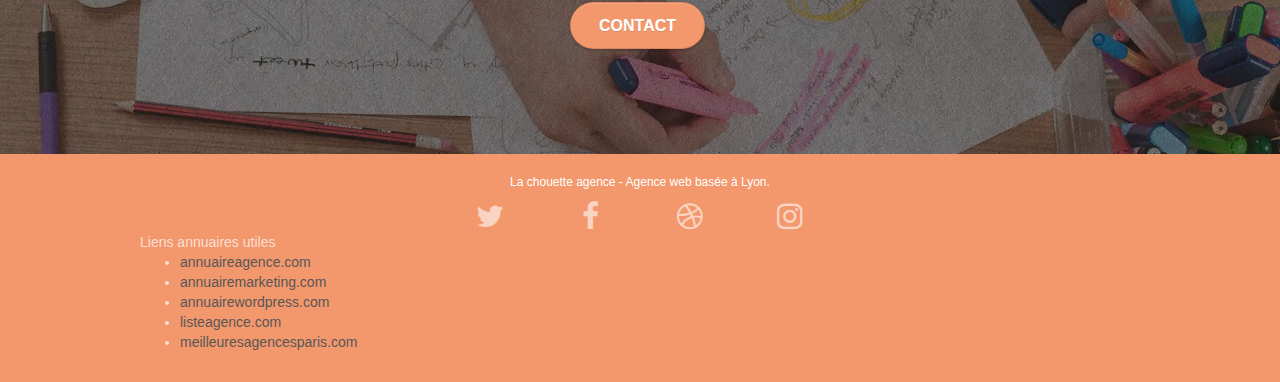
==== commit d1064c53: "modif img texture" ====
--- a/index.html
+++ b/index.html
@@ -38,7 +38,7 @@
 
 		<nav class="navbar row">
 			<div class="navbar-header">
-				<a class="navbar-brand" href="index.html"><img src="img/la-chouette-agence.png" alt="Meilleure agence web de lyon" height="40" /></a>
+				<a class="navbar-brand" href="index.html"><img src="img/la-chouette-agence.webp" alt="Meilleure agence web de lyon" height="40" /></a>
 				<button id="nav-toggle" type="button" class="ui-navbar-toggle navbar-toggle" data-toggle="collapse" data-target=".navbar-1">
 					<span class="sr-only"></span><span class="icon-bar"></span><span class="icon-bar"></span><span class="icon-bar"></span>
 				</button>
@@ -95,7 +95,7 @@
 					Web design
 				</h3>
 				<p class="text-center ">
-					Que vous ayez un site web qui a besoin d&rsquo;un rafraîchissement ou que vous partiez de zéro, laissez-nous vous réaliser un design dont vous serez fier.
+					Que vous ayez un site web qui a besoin d'un rafraîchissement ou que vous partiez de zéro, laissez-nous vous réaliser un design dont vous serez fier.
 				</p>
 			</div>
 			<div class="col-sm-4">
@@ -103,7 +103,7 @@
 					<span class="et-icon-presentation sm-shadow icon-dark-slate-blue icons icon-lg"></span>
 				</div>
 				<h3 class="mg-md text-center">
-					&nbsp;Stratégie
+					Stratégie
 				</h3>
 				<p class="text-center ">
 					Plutôt que de suggérer des designs à la mode, nous travaillerons avec vous pour comprendre vos objectifs commerciaux afin de vous proposer le meilleur design possible.<br>
--- a/style.css
+++ b/style.css
@@ -810,11 +810,11 @@
 }
 
 .bg-dots-bg {
-    background-image: url("img/dots-bg.png");
+    background-image: url("img/dots-bg.webp");
 }
 
 .bg-lines-h2-bg {
-    background-image: url("img/lines-h2-bg.png");
+    background-image: url("img/lines-h2-bg.webp");
 }
 
 .bg-banniere {
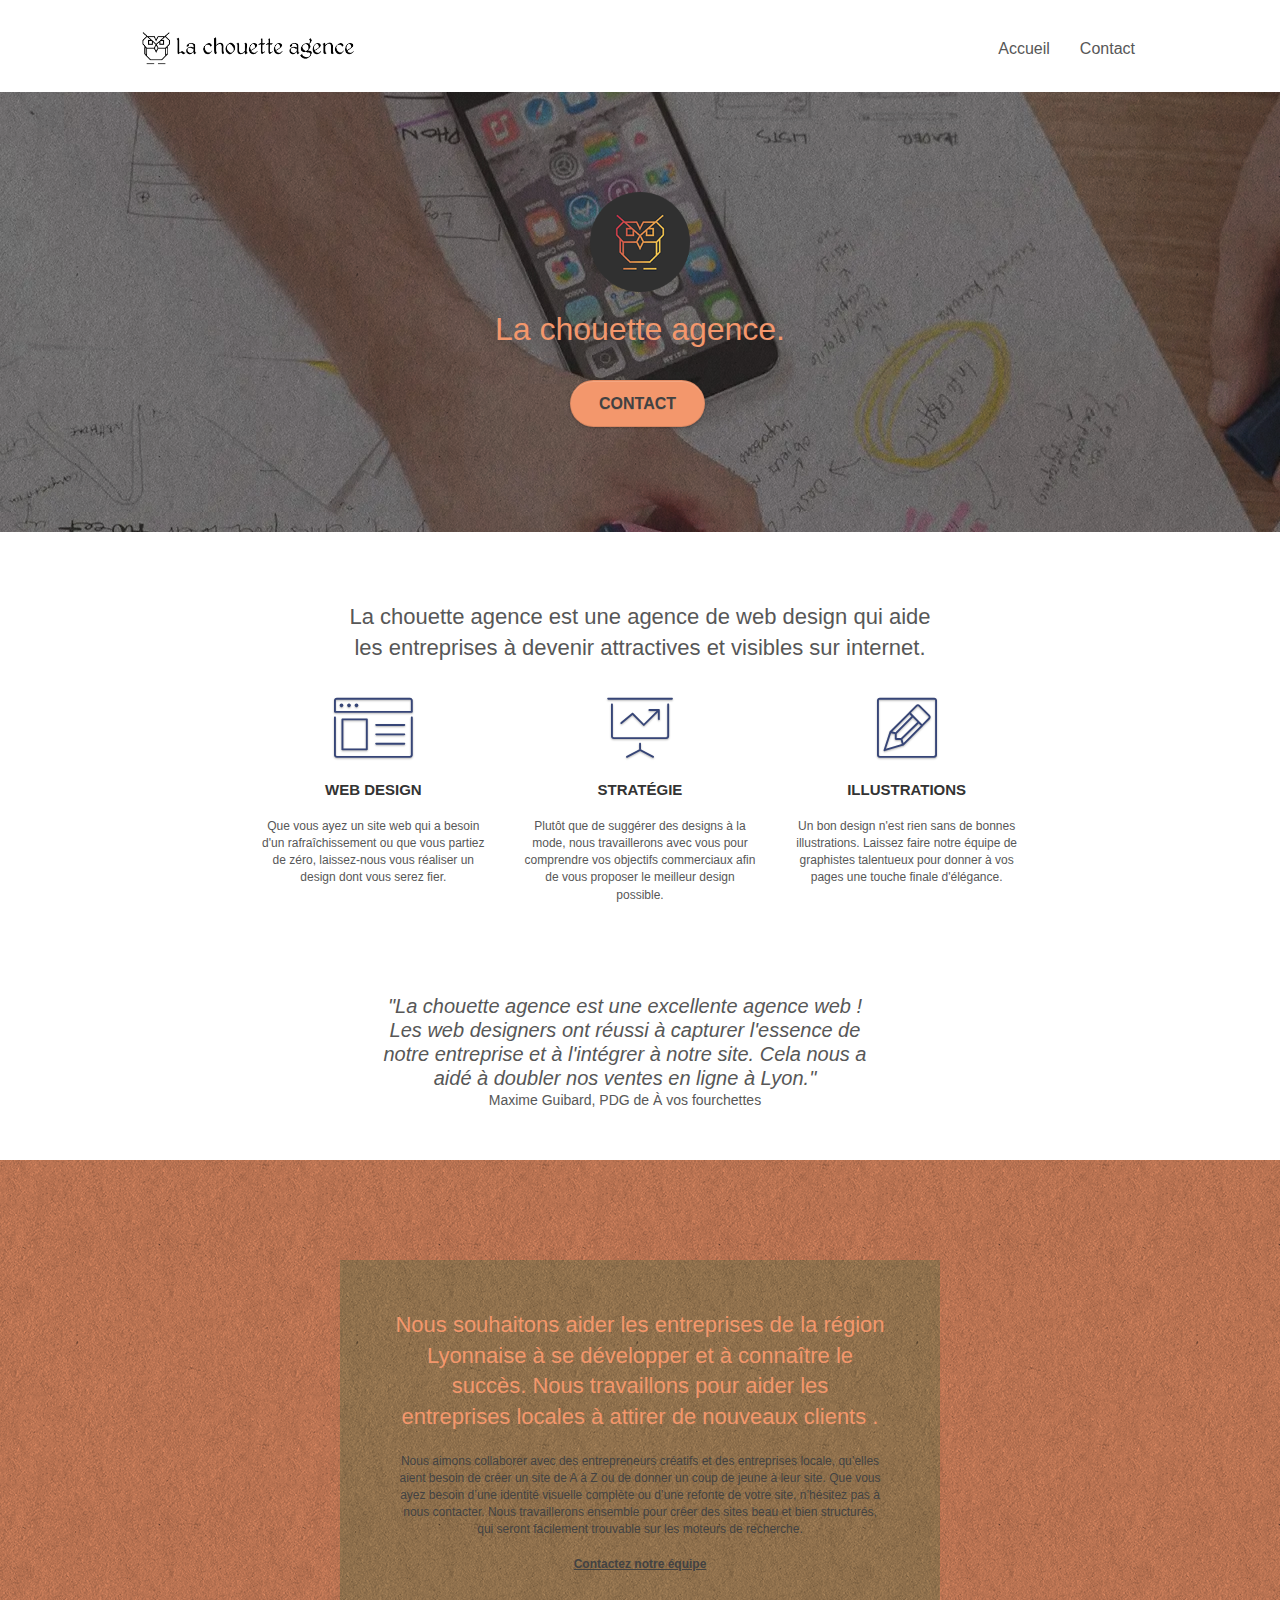
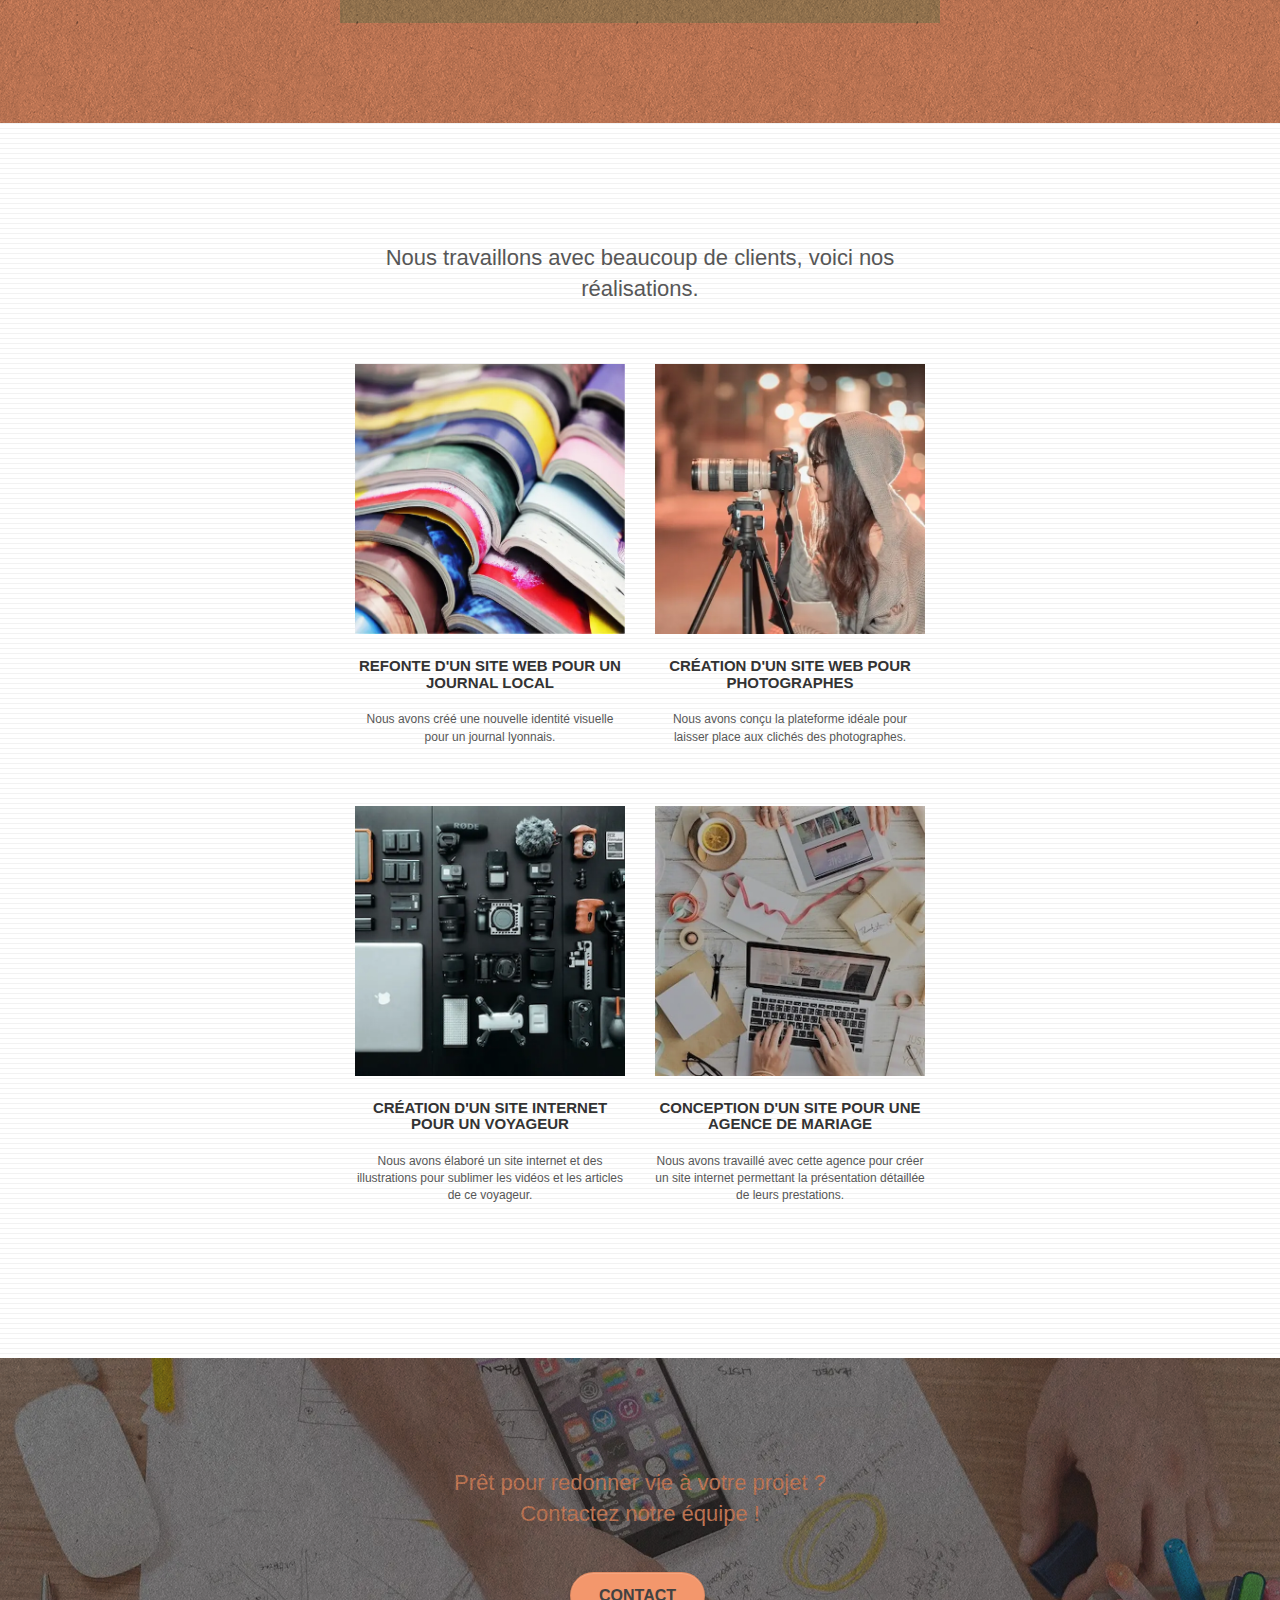
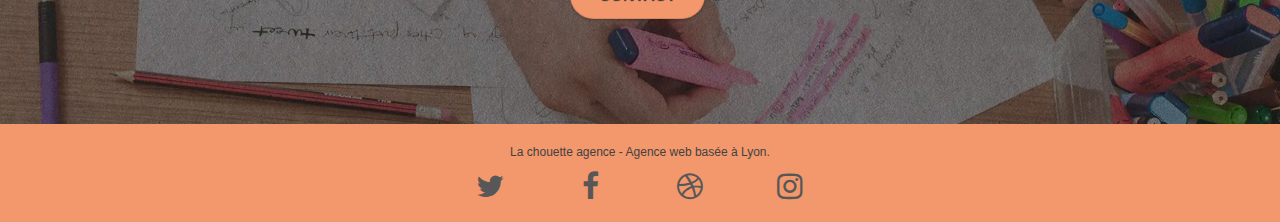
==== commit 0ac36779: "refonte HTML" ====
--- a/index.html
+++ b/index.html
@@ -39,7 +39,7 @@
 		<nav class="navbar row">
 			<div class="navbar-header">
 				<a class="navbar-brand" href="index.html"><img src="img/la-chouette-agence.webp" alt="Meilleure agence web de lyon" height="40" /></a>
-				<button id="nav-toggle" type="button" class="ui-navbar-toggle navbar-toggle" data-toggle="collapse" data-target=".navbar-1">
+				<button id="nav-toggle" type="button" class="ui-navbar-toggle navbar-toggle" alt="button de navigation" data-toggle="collapse" data-target=".navbar-1">
 					<span class="sr-only"></span><span class="icon-bar"></span><span class="icon-bar"></span><span class="icon-bar"></span>
 				</button>
 			</div>
@@ -159,42 +159,46 @@
 		</div>
 		<div class="row tight-width-whitespace portfolio-row">
 			<div class="col-sm-6">
-				<a href="#" data-lightbox="img/1.webp" data-gallery-id="gallery-1" data-caption="Refonte d'un site web pour un journal local" data-frame="snapshot-lb"><img src="img/1.webp" alt="paris web design logo agence web meilleure agence et refonte site web journal" class="img-responsive portfolio-thumb" /></a>
-				<h3 class="mg-md text-center">
-					Refonte d'un site web pour un journal local
-				</h3>
-				<p class="text-center">
-					Nous avons créé une nouvelle identité visuelle pour un journal lyonnais.
-				</p>
-			</div>
-			<div class="col-sm-6">
-				<a href="#" data-lightbox="img/2.webp" data-gallery-id="gallery-1" data-caption="Création d'un site web pour photographes" data-frame="snapshot-lb"><img src="img/2.webp" class="img-responsive portfolio-thumb" alt="paris web design logo agence web meilleure agence, Création d'un site web pour photographes" /></a>
-				<h3 class="mg-md text-center">
-					Création d'un site web pour photographes
-				</h3>
-				<p class="text-center">
-					Nous avons conçu la plateforme idéale pour laisser place aux clichés des photographes.
-				</p>
+				<a href="#" alt="Refonte site web journal" data-lightbox="img/1.webp" data-gallery-id="gallery-1" data-caption="Refonte d'un site web pour un journal local" data-frame="snapshot-lb" ><img src="img/1.webp" alt="Refonte site web journal" class="img-responsive portfolio-thumb" />
+					<h3 class="mg-md text-center">
+						Refonte d'un site web pour un journal local
+					</h3>
+					<p class="text-center">
+						Nous avons créé une nouvelle identité visuelle pour un journal lyonnais.
+					</p>
+				</a>
+			</div>
+			<div class="col-sm-6">
+				<a href="#" alt="Création d'un site web pour photographes" data-lightbox="img/2.webp" data-gallery-id="gallery-1" data-caption="Création d'un site web pour photographes" data-frame="snapshot-lb"><img src="img/2.webp" class="img-responsive portfolio-thumb" alt="Création d'un site web pour photographes" />
+					<h3 class="mg-md text-center">
+						Création d'un site web pour photographes
+					</h3>
+					<p class="text-center">
+						Nous avons conçu la plateforme idéale pour laisser place aux clichés des photographes.
+					</p>
+				</a>
 			</div>
 		</div>
 		<div class="row tight-width-whitespace portfolio-row">
 			<div class="col-sm-6">
-				<a href="#" data-lightbox="img/3.webp" data-gallery-id="gallery-1" data-caption="Création d'un site internet pour un voyageur" data-frame="snapshot-lb"><img src="img/3.webp" class="img-responsive portfolio-thumb" alt="paris web design logo agence web meilleure agence, Création d'un site web pour voyageur"/></a>
-				<h3 class="mg-md text-center">
-					Création d'un site internet pour un voyageur
-				</h3>
-				<p class="text-center">
-					Nous avons élaboré un site internet et des illustrations pour sublimer les vidéos et les articles de ce voyageur.
-				</p>
-			</div>
-			<div class="col-sm-6">
-				<a href="#" data-lightbox="img/4.webp" data-gallery-id="gallery-1" data-caption="Conception d'un site pour une agence de mariage" data-frame="snapshot-lb"><img src="img/4.webp" class="img-responsive portfolio-thumb" alt="paris web design logo agence web meilleure agence, Création d'un site web pour agence de mariage" /></a>
-				<h3 class="mg-md text-center">
-					Conception d'un site pour une agence de mariage
-				</h3>
-				<p class="text-center">
-					Nous avons travaillé avec cette agence pour créer un site internet permettant la présentation détaillée de leurs prestations.
-				</p>
+				<a href="#" alt="Création d'un site web pour voyageur" data-lightbox="img/3.webp" data-gallery-id="gallery-1" data-caption="Création d'un site internet pour un voyageur" data-frame="snapshot-lb"><img src="img/3.webp" class="img-responsive portfolio-thumb" alt="Création d'un site web pour voyageur"/>
+					<h3 class="mg-md text-center">
+						Création d'un site internet pour un voyageur
+					</h3>
+					<p class="text-center">
+						Nous avons élaboré un site internet et des illustrations pour sublimer les vidéos et les articles de ce voyageur.
+					</p>
+				</a>
+			</div>
+			<div class="col-sm-6">
+				<a href="#" alt="Création d'un site web pour agence de mariage" data-lightbox="img/4.webp" data-gallery-id="gallery-1" data-caption="Conception d'un site pour une agence de mariage" data-frame="snapshot-lb"><img src="img/4.webp" class="img-responsive portfolio-thumb" alt="Création d'un site web pour agence de mariage" />
+					<h3 class="mg-md text-center">
+						Conception d'un site pour une agence de mariage
+					</h3>
+					<p class="text-center">
+						Nous avons travaillé avec cette agence pour créer un site internet permettant la présentation détaillée de leurs prestations.
+					</p>
+				</a>
 			</div>
 		</div>
 	</div>
@@ -227,38 +231,29 @@
 				<div class="row row-no-gutters social">
 					<div class="col-sm-3">
 						<div class="text-center">
-							<a class="social" href="index.html"><span class="fa fa-twitter icon-md"></span></a>
-						</div>
-					</div>
-					<div class="col-sm-3">
-						<div class="text-center">
-							<a class="social" href="index.html"><span class="fa fa-facebook icon-md"></span></a>
-						</div>
-					</div>
-					<div class="col-sm-3">
-						<div class="text-center">
-							<a class="social" href="index.html"><span class="fa fa-dribbble icon-md"></span></a>
-						</div>
-					</div>
-					<div class="col-sm-3">
-						<div class="text-center">
-							<a class="social" href="index.html"><span class="fa fa-instagram icon-md"></span></a>
+							<a class="social" href="#" alt="logo twitter"><span class="fa fa-twitter icon-md"></span></a>
+						</div>
+					</div>
+					<div class="col-sm-3">
+						<div class="text-center">
+							<a class="social" href="#" alt="logo facebook"><span class="fa fa-facebook icon-md"></span></a>
+						</div>
+					</div>
+					<div class="col-sm-3">
+						<div class="text-center">
+							<a class="social" href="#" alt="logo dribbler"><span class="fa fa-dribbble icon-md"></span></a>
+						</div>
+					</div>
+					<div class="col-sm-3">
+						<div class="text-center">
+							<a class="social" href="#" alt="logo instagram"><span class="fa fa-instagram icon-md"></span></a>
 						</div>
 					</div>
 					
 				</div>
 				<div class="row">
 					
-					<div class="col-sm-4">
-						Liens annuaires utiles
-						<ul>
-							<li><a href="annuaireagence.com">annuaireagence.com</a></li>
-							<li><a href="annuairemarketing.com">annuairemarketing.com</a></li>
-							<li><a href="annuairewordpress.com">annuairewordpress.com</a></li>
-							<li><a href="listeagence.com">listeagence.com</a></li>
-							<li><a href="meilleuresagencesparis.com">meilleuresagencesparis.com</a></li>
-						</ul>
-					</div>
+					
 				</div>
 			</div>
 		</div>
--- a/style.css
+++ b/style.css
@@ -91,7 +91,7 @@
 }
 
 .texture-paper::before {
-    background: url("img/texture-paper.png");
+    background: url("img/texture-paper.webp");
     background-size: 280px 280px;
 }
 
@@ -133,7 +133,7 @@
 .d-bloc h5 a,
 .d-bloc h6 a,
 .d-bloc p a {
-    color: rgba(255, 255, 255, .6);
+    color: #424242(255, 255, 255, .6);
 }
 
 .d-bloc .a-btn:hover,
@@ -266,6 +266,8 @@
 
 .voffset {
     margin-top: 30px;
+    justify-content: center;
+    width: 100%;
 }
 
 .voffset-lg {
@@ -736,7 +738,7 @@
 }
 
 .white {
-    color: #FFFFFF!important;
+    color: #424242!important;
 }
 
 .portfolio-thumb {
@@ -767,7 +769,7 @@
 }
 
 .bgc-dark-slate-blue {
-    background-color: #364577;
+    background-color: black;
 }
 
 .bgc-atomic-tangerine {
@@ -780,16 +782,16 @@
 
 .btn-atomic-tangerine {
     background: #F3976C;
-    color: #FFFFFF!important;
+    color: #424242!important;
 }
 
 .btn-atomic-tangerine:hover {
     background: #c27956!important;
-    color: #FFFFFF!important;
+    color: #424242!important;
 }
 
 .ltc-white {
-    color: #FFFFFF!important;
+    color: #424242!important;
 }
 
 .ltc-white:hover {
@@ -1051,17 +1053,16 @@
     text-align:center;
     width: 60%;
 }
-.view-customer {
-    margin-left: 24.666667%;
-}
+
 .view-customer > h2 {
     width: 80%;
     font-size: 20px;
     line-height: 1.2em;
     margin-bottom: 0;
+    margin: auto;
 }
 .view-customer > p {
-    margin-right: 13rem;
+    margin: auto;
     font-size: 14px;
 }
 .key-words {
--- a/css/et-line.css
+++ b/css/et-line.css
@@ -1,519 +1 @@
-@font-face {
-    font-family: et-line;
-    src: url(../fonts/et-line.eot);
-    src: url(../fonts/et-line.eot?#iefix) format('embedded-opentype'), url(../fonts/et-line.woff) format('woff'), url(../fonts/et-line.ttf) format('truetype'), url(../fonts/et-line.svg#et-line) format('svg');
-    font-weight: 400;
-    font-style: normal
-}
-
-.et-icon-adjustments,
-.et-icon-alarmclock,
-.et-icon-anchor,
-.et-icon-aperture,
-.et-icon-attachment,
-.et-icon-bargraph,
-.et-icon-basket,
-.et-icon-beaker,
-.et-icon-bike,
-.et-icon-book-open,
-.et-icon-briefcase,
-.et-icon-browser,
-.et-icon-calendar,
-.et-icon-camera,
-.et-icon-caution,
-.et-icon-chat,
-.et-icon-circle-compass,
-.et-icon-clipboard,
-.et-icon-clock,
-.et-icon-cloud,
-.et-icon-compass,
-.et-icon-desktop,
-.et-icon-dial,
-.et-icon-document,
-.et-icon-documents,
-.et-icon-download,
-.et-icon-dribbble,
-.et-icon-edit,
-.et-icon-envelope,
-.et-icon-expand,
-.et-icon-facebook,
-.et-icon-flag,
-.et-icon-focus,
-.et-icon-gears,
-.et-icon-genius,
-.et-icon-gift,
-.et-icon-global,
-.et-icon-globe,
-.et-icon-googleplus,
-.et-icon-grid,
-.et-icon-happy,
-.et-icon-hazardous,
-.et-icon-heart,
-.et-icon-hotairballoon,
-.et-icon-hourglass,
-.et-icon-key,
-.et-icon-laptop,
-.et-icon-layers,
-.et-icon-lifesaver,
-.et-icon-lightbulb,
-.et-icon-linegraph,
-.et-icon-linkedin,
-.et-icon-lock,
-.et-icon-magnifying-glass,
-.et-icon-map,
-.et-icon-map-pin,
-.et-icon-megaphone,
-.et-icon-mic,
-.et-icon-mobile,
-.et-icon-newspaper,
-.et-icon-notebook,
-.et-icon-paintbrush,
-.et-icon-paperclip,
-.et-icon-pencil,
-.et-icon-phone,
-.et-icon-picture,
-.et-icon-pictures,
-.et-icon-piechart,
-.et-icon-presentation,
-.et-icon-pricetags,
-.et-icon-printer,
-.et-icon-profile-female,
-.et-icon-profile-male,
-.et-icon-puzzle,
-.et-icon-quote,
-.et-icon-recycle,
-.et-icon-refresh,
-.et-icon-ribbon,
-.et-icon-rss,
-.et-icon-sad,
-.et-icon-scissors,
-.et-icon-scope,
-.et-icon-search,
-.et-icon-shield,
-.et-icon-speedometer,
-.et-icon-strategy,
-.et-icon-streetsign,
-.et-icon-tablet,
-.et-icon-target,
-.et-icon-telescope,
-.et-icon-toolbox,
-.et-icon-tools,
-.et-icon-tools-2,
-.et-icon-trophy,
-.et-icon-tumblr,
-.et-icon-twitter,
-.et-icon-upload,
-.et-icon-video,
-.et-icon-wallet,
-.et-icon-wine {
-    font-family: et-line;
-    speak: none;
-    font-style: normal;
-    font-weight: 400;
-    font-variant: normal;
-    text-transform: none;
-    line-height: 1;
-    -webkit-font-smoothing: antialiased;
-    -moz-osx-font-smoothing: grayscale;
-    display: inline-block
-}
-
-.et-icon-mobile:before {
-    content: "\e000"
-}
-
-.et-icon-laptop:before {
-    content: "\e001"
-}
-
-.et-icon-desktop:before {
-    content: "\e002"
-}
-
-.et-icon-tablet:before {
-    content: "\e003"
-}
-
-.et-icon-phone:before {
-    content: "\e004"
-}
-
-.et-icon-document:before {
-    content: "\e005"
-}
-
-.et-icon-documents:before {
-    content: "\e006"
-}
-
-.et-icon-search:before {
-    content: "\e007"
-}
-
-.et-icon-clipboard:before {
-    content: "\e008"
-}
-
-.et-icon-newspaper:before {
-    content: "\e009"
-}
-
-.et-icon-notebook:before {
-    content: "\e00a"
-}
-
-.et-icon-book-open:before {
-    content: "\e00b"
-}
-
-.et-icon-browser:before {
-    content: "\e00c"
-}
-
-.et-icon-calendar:before {
-    content: "\e00d"
-}
-
-.et-icon-presentation:before {
-    content: "\e00e"
-}
-
-.et-icon-picture:before {
-    content: "\e00f"
-}
-
-.et-icon-pictures:before {
-    content: "\e010"
-}
-
-.et-icon-video:before {
-    content: "\e011"
-}
-
-.et-icon-camera:before {
-    content: "\e012"
-}
-
-.et-icon-printer:before {
-    content: "\e013"
-}
-
-.et-icon-toolbox:before {
-    content: "\e014"
-}
-
-.et-icon-briefcase:before {
-    content: "\e015"
-}
-
-.et-icon-wallet:before {
-    content: "\e016"
-}
-
-.et-icon-gift:before {
-    content: "\e017"
-}
-
-.et-icon-bargraph:before {
-    content: "\e018"
-}
-
-.et-icon-grid:before {
-    content: "\e019"
-}
-
-.et-icon-expand:before {
-    content: "\e01a"
-}
-
-.et-icon-focus:before {
-    content: "\e01b"
-}
-
-.et-icon-edit:before {
-    content: "\e01c"
-}
-
-.et-icon-adjustments:before {
-    content: "\e01d"
-}
-
-.et-icon-ribbon:before {
-    content: "\e01e"
-}
-
-.et-icon-hourglass:before {
-    content: "\e01f"
-}
-
-.et-icon-lock:before {
-    content: "\e020"
-}
-
-.et-icon-megaphone:before {
-    content: "\e021"
-}
-
-.et-icon-shield:before {
-    content: "\e022"
-}
-
-.et-icon-trophy:before {
-    content: "\e023"
-}
-
-.et-icon-flag:before {
-    content: "\e024"
-}
-
-.et-icon-map:before {
-    content: "\e025"
-}
-
-.et-icon-puzzle:before {
-    content: "\e026"
-}
-
-.et-icon-basket:before {
-    content: "\e027"
-}
-
-.et-icon-envelope:before {
-    content: "\e028"
-}
-
-.et-icon-streetsign:before {
-    content: "\e029"
-}
-
-.et-icon-telescope:before {
-    content: "\e02a"
-}
-
-.et-icon-gears:before {
-    content: "\e02b"
-}
-
-.et-icon-key:before {
-    content: "\e02c"
-}
-
-.et-icon-paperclip:before {
-    content: "\e02d"
-}
-
-.et-icon-attachment:before {
-    content: "\e02e"
-}
-
-.et-icon-pricetags:before {
-    content: "\e02f"
-}
-
-.et-icon-lightbulb:before {
-    content: "\e030"
-}
-
-.et-icon-layers:before {
-    content: "\e031"
-}
-
-.et-icon-pencil:before {
-    content: "\e032"
-}
-
-.et-icon-tools:before {
-    content: "\e033"
-}
-
-.et-icon-tools-2:before {
-    content: "\e034"
-}
-
-.et-icon-scissors:before {
-    content: "\e035"
-}
-
-.et-icon-paintbrush:before {
-    content: "\e036"
-}
-
-.et-icon-magnifying-glass:before {
-    content: "\e037"
-}
-
-.et-icon-circle-compass:before {
-    content: "\e038"
-}
-
-.et-icon-linegraph:before {
-    content: "\e039"
-}
-
-.et-icon-mic:before {
-    content: "\e03a"
-}
-
-.et-icon-strategy:before {
-    content: "\e03b"
-}
-
-.et-icon-beaker:before {
-    content: "\e03c"
-}
-
-.et-icon-caution:before {
-    content: "\e03d"
-}
-
-.et-icon-recycle:before {
-    content: "\e03e"
-}
-
-.et-icon-anchor:before {
-    content: "\e03f"
-}
-
-.et-icon-profile-male:before {
-    content: "\e040"
-}
-
-.et-icon-profile-female:before {
-    content: "\e041"
-}
-
-.et-icon-bike:before {
-    content: "\e042"
-}
-
-.et-icon-wine:before {
-    content: "\e043"
-}
-
-.et-icon-hotairballoon:before {
-    content: "\e044"
-}
-
-.et-icon-globe:before {
-    content: "\e045"
-}
-
-.et-icon-genius:before {
-    content: "\e046"
-}
-
-.et-icon-map-pin:before {
-    content: "\e047"
-}
-
-.et-icon-dial:before {
-    content: "\e048"
-}
-
-.et-icon-chat:before {
-    content: "\e049"
-}
-
-.et-icon-heart:before {
-    content: "\e04a"
-}
-
-.et-icon-cloud:before {
-    content: "\e04b"
-}
-
-.et-icon-upload:before {
-    content: "\e04c"
-}
-
-.et-icon-download:before {
-    content: "\e04d"
-}
-
-.et-icon-target:before {
-    content: "\e04e"
-}
-
-.et-icon-hazardous:before {
-    content: "\e04f"
-}
-
-.et-icon-piechart:before {
-    content: "\e050"
-}
-
-.et-icon-speedometer:before {
-    content: "\e051"
-}
-
-.et-icon-global:before {
-    content: "\e052"
-}
-
-.et-icon-compass:before {
-    content: "\e053"
-}
-
-.et-icon-lifesaver:before {
-    content: "\e054"
-}
-
-.et-icon-clock:before {
-    content: "\e055"
-}
-
-.et-icon-aperture:before {
-    content: "\e056"
-}
-
-.et-icon-quote:before {
-    content: "\e057"
-}
-
-.et-icon-scope:before {
-    content: "\e058"
-}
-
-.et-icon-alarmclock:before {
-    content: "\e059"
-}
-
-.et-icon-refresh:before {
-    content: "\e05a"
-}
-
-.et-icon-happy:before {
-    content: "\e05b"
-}
-
-.et-icon-sad:before {
-    content: "\e05c"
-}
-
-.et-icon-facebook:before {
-    content: "\e05d"
-}
-
-.et-icon-twitter:before {
-    content: "\e05e"
-}
-
-.et-icon-googleplus:before {
-    content: "\e05f"
-}
-
-.et-icon-rss:before {
-    content: "\e060"
-}
-
-.et-icon-tumblr:before {
-    content: "\e061"
-}
-
-.et-icon-linkedin:before {
-    content: "\e062"
-}
-
-.et-icon-dribbble:before {
-    content: "\e063"
-}+@font-face{font-family:et-line;src:url(../fonts/et-line.eot);src:url(../fonts/et-line.eot?#iefix) format('embedded-opentype'),url(../fonts/et-line.woff) format('woff'),url(../fonts/et-line.ttf) format('truetype'),url(../fonts/et-line.svg#et-line) format('svg');font-weight:400;font-style:normal}.et-icon-adjustments,.et-icon-alarmclock,.et-icon-anchor,.et-icon-aperture,.et-icon-attachment,.et-icon-bargraph,.et-icon-basket,.et-icon-beaker,.et-icon-bike,.et-icon-book-open,.et-icon-briefcase,.et-icon-browser,.et-icon-calendar,.et-icon-camera,.et-icon-caution,.et-icon-chat,.et-icon-circle-compass,.et-icon-clipboard,.et-icon-clock,.et-icon-cloud,.et-icon-compass,.et-icon-desktop,.et-icon-dial,.et-icon-document,.et-icon-documents,.et-icon-download,.et-icon-dribbble,.et-icon-edit,.et-icon-envelope,.et-icon-expand,.et-icon-facebook,.et-icon-flag,.et-icon-focus,.et-icon-gears,.et-icon-genius,.et-icon-gift,.et-icon-global,.et-icon-globe,.et-icon-googleplus,.et-icon-grid,.et-icon-happy,.et-icon-hazardous,.et-icon-heart,.et-icon-hotairballoon,.et-icon-hourglass,.et-icon-key,.et-icon-laptop,.et-icon-layers,.et-icon-lifesaver,.et-icon-lightbulb,.et-icon-linegraph,.et-icon-linkedin,.et-icon-lock,.et-icon-magnifying-glass,.et-icon-map,.et-icon-map-pin,.et-icon-megaphone,.et-icon-mic,.et-icon-mobile,.et-icon-newspaper,.et-icon-notebook,.et-icon-paintbrush,.et-icon-paperclip,.et-icon-pencil,.et-icon-phone,.et-icon-picture,.et-icon-pictures,.et-icon-piechart,.et-icon-presentation,.et-icon-pricetags,.et-icon-printer,.et-icon-profile-female,.et-icon-profile-male,.et-icon-puzzle,.et-icon-quote,.et-icon-recycle,.et-icon-refresh,.et-icon-ribbon,.et-icon-rss,.et-icon-sad,.et-icon-scissors,.et-icon-scope,.et-icon-search,.et-icon-shield,.et-icon-speedometer,.et-icon-strategy,.et-icon-streetsign,.et-icon-tablet,.et-icon-target,.et-icon-telescope,.et-icon-toolbox,.et-icon-tools,.et-icon-tools-2,.et-icon-trophy,.et-icon-tumblr,.et-icon-twitter,.et-icon-upload,.et-icon-video,.et-icon-wallet,.et-icon-wine{font-family:et-line;speak:none;font-style:normal;font-weight:400;font-variant:normal;text-transform:none;line-height:1;-webkit-font-smoothing:antialiased;-moz-osx-font-smoothing:grayscale;display:inline-block}.et-icon-mobile:before{content:"\e000"}.et-icon-laptop:before{content:"\e001"}.et-icon-desktop:before{content:"\e002"}.et-icon-tablet:before{content:"\e003"}.et-icon-phone:before{content:"\e004"}.et-icon-document:before{content:"\e005"}.et-icon-documents:before{content:"\e006"}.et-icon-search:before{content:"\e007"}.et-icon-clipboard:before{content:"\e008"}.et-icon-newspaper:before{content:"\e009"}.et-icon-notebook:before{content:"\e00a"}.et-icon-book-open:before{content:"\e00b"}.et-icon-browser:before{content:"\e00c"}.et-icon-calendar:before{content:"\e00d"}.et-icon-presentation:before{content:"\e00e"}.et-icon-picture:before{content:"\e00f"}.et-icon-pictures:before{content:"\e010"}.et-icon-video:before{content:"\e011"}.et-icon-camera:before{content:"\e012"}.et-icon-printer:before{content:"\e013"}.et-icon-toolbox:before{content:"\e014"}.et-icon-briefcase:before{content:"\e015"}.et-icon-wallet:before{content:"\e016"}.et-icon-gift:before{content:"\e017"}.et-icon-bargraph:before{content:"\e018"}.et-icon-grid:before{content:"\e019"}.et-icon-expand:before{content:"\e01a"}.et-icon-focus:before{content:"\e01b"}.et-icon-edit:before{content:"\e01c"}.et-icon-adjustments:before{content:"\e01d"}.et-icon-ribbon:before{content:"\e01e"}.et-icon-hourglass:before{content:"\e01f"}.et-icon-lock:before{content:"\e020"}.et-icon-megaphone:before{content:"\e021"}.et-icon-shield:before{content:"\e022"}.et-icon-trophy:before{content:"\e023"}.et-icon-flag:before{content:"\e024"}.et-icon-map:before{content:"\e025"}.et-icon-puzzle:before{content:"\e026"}.et-icon-basket:before{content:"\e027"}.et-icon-envelope:before{content:"\e028"}.et-icon-streetsign:before{content:"\e029"}.et-icon-telescope:before{content:"\e02a"}.et-icon-gears:before{content:"\e02b"}.et-icon-key:before{content:"\e02c"}.et-icon-paperclip:before{content:"\e02d"}.et-icon-attachment:before{content:"\e02e"}.et-icon-pricetags:before{content:"\e02f"}.et-icon-lightbulb:before{content:"\e030"}.et-icon-layers:before{content:"\e031"}.et-icon-pencil:before{content:"\e032"}.et-icon-tools:before{content:"\e033"}.et-icon-tools-2:before{content:"\e034"}.et-icon-scissors:before{content:"\e035"}.et-icon-paintbrush:before{content:"\e036"}.et-icon-magnifying-glass:before{content:"\e037"}.et-icon-circle-compass:before{content:"\e038"}.et-icon-linegraph:before{content:"\e039"}.et-icon-mic:before{content:"\e03a"}.et-icon-strategy:before{content:"\e03b"}.et-icon-beaker:before{content:"\e03c"}.et-icon-caution:before{content:"\e03d"}.et-icon-recycle:before{content:"\e03e"}.et-icon-anchor:before{content:"\e03f"}.et-icon-profile-male:before{content:"\e040"}.et-icon-profile-female:before{content:"\e041"}.et-icon-bike:before{content:"\e042"}.et-icon-wine:before{content:"\e043"}.et-icon-hotairballoon:before{content:"\e044"}.et-icon-globe:before{content:"\e045"}.et-icon-genius:before{content:"\e046"}.et-icon-map-pin:before{content:"\e047"}.et-icon-dial:before{content:"\e048"}.et-icon-chat:before{content:"\e049"}.et-icon-heart:before{content:"\e04a"}.et-icon-cloud:before{content:"\e04b"}.et-icon-upload:before{content:"\e04c"}.et-icon-download:before{content:"\e04d"}.et-icon-target:before{content:"\e04e"}.et-icon-hazardous:before{content:"\e04f"}.et-icon-piechart:before{content:"\e050"}.et-icon-speedometer:before{content:"\e051"}.et-icon-global:before{content:"\e052"}.et-icon-compass:before{content:"\e053"}.et-icon-lifesaver:before{content:"\e054"}.et-icon-clock:before{content:"\e055"}.et-icon-aperture:before{content:"\e056"}.et-icon-quote:before{content:"\e057"}.et-icon-scope:before{content:"\e058"}.et-icon-alarmclock:before{content:"\e059"}.et-icon-refresh:before{content:"\e05a"}.et-icon-happy:before{content:"\e05b"}.et-icon-sad:before{content:"\e05c"}.et-icon-facebook:before{content:"\e05d"}.et-icon-twitter:before{content:"\e05e"}.et-icon-googleplus:before{content:"\e05f"}.et-icon-rss:before{content:"\e060"}.et-icon-tumblr:before{content:"\e061"}.et-icon-linkedin:before{content:"\e062"}.et-icon-dribbble:before{content:"\e063"}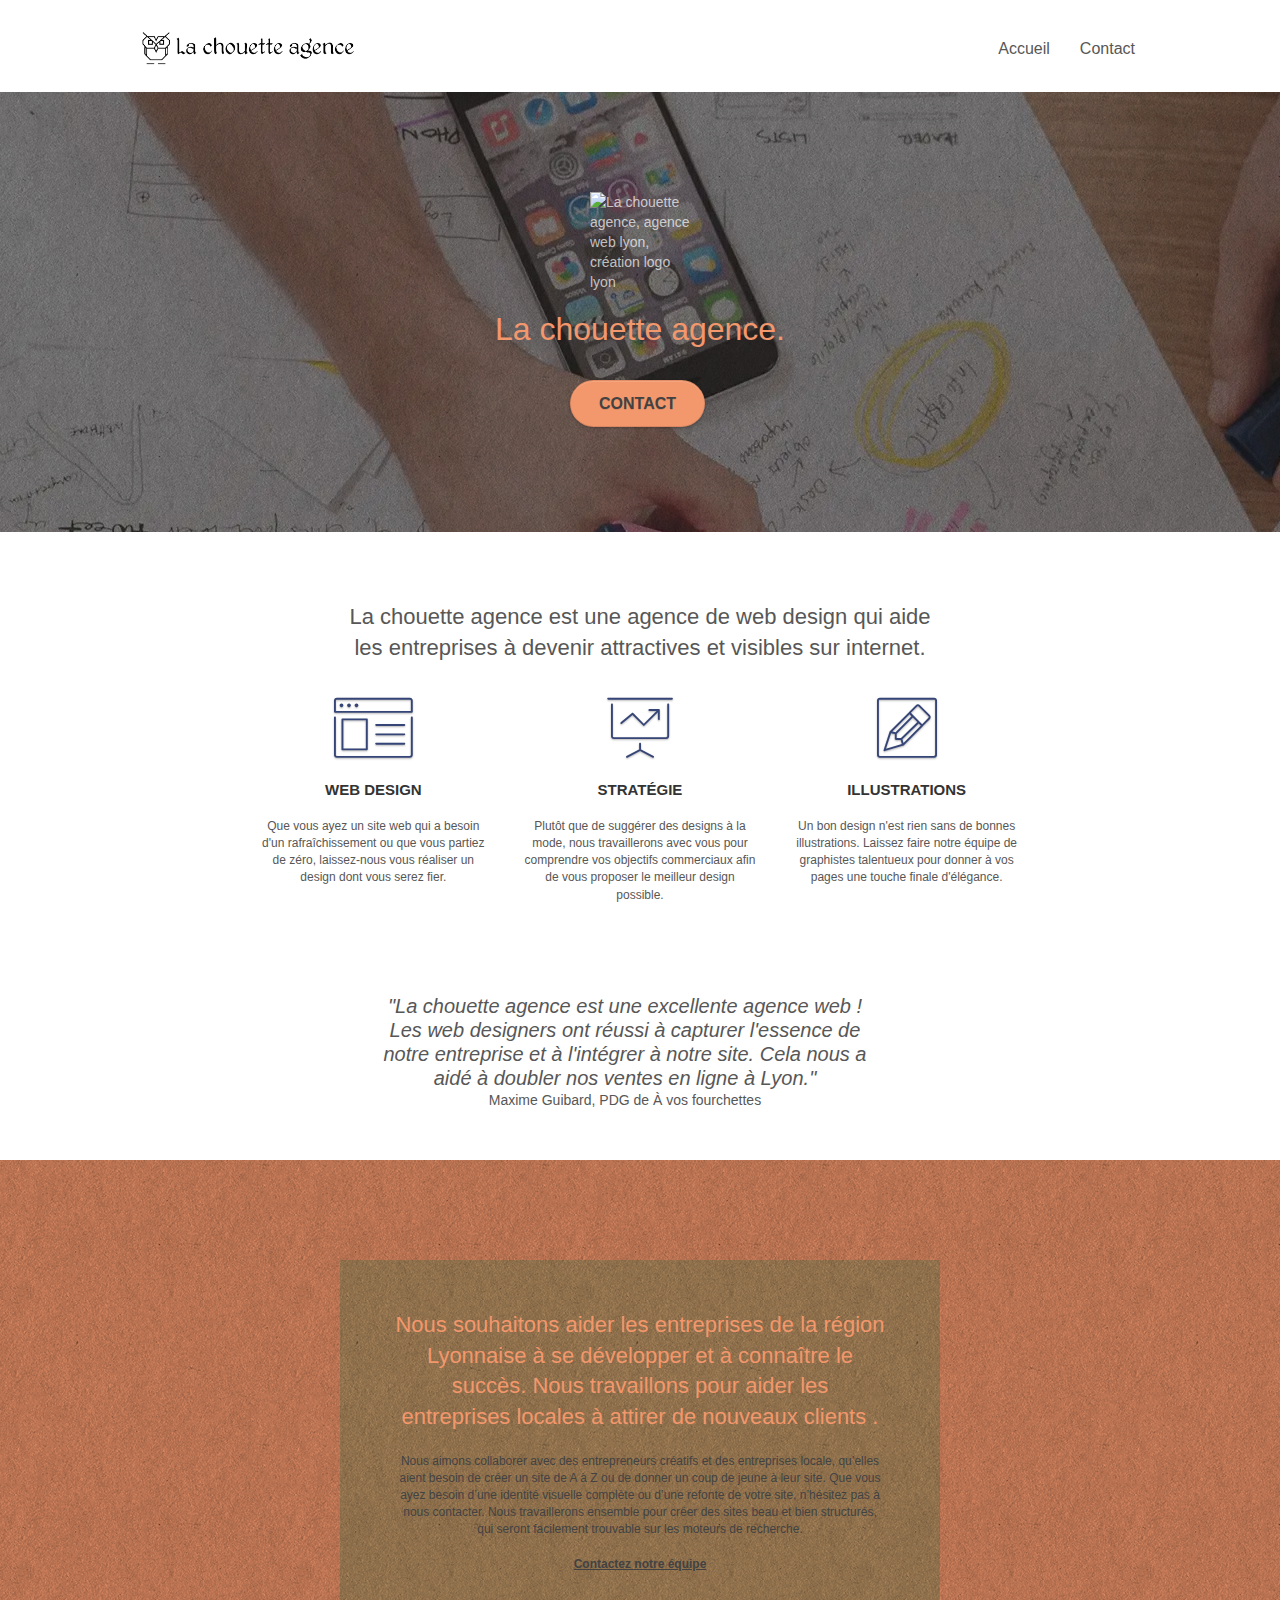
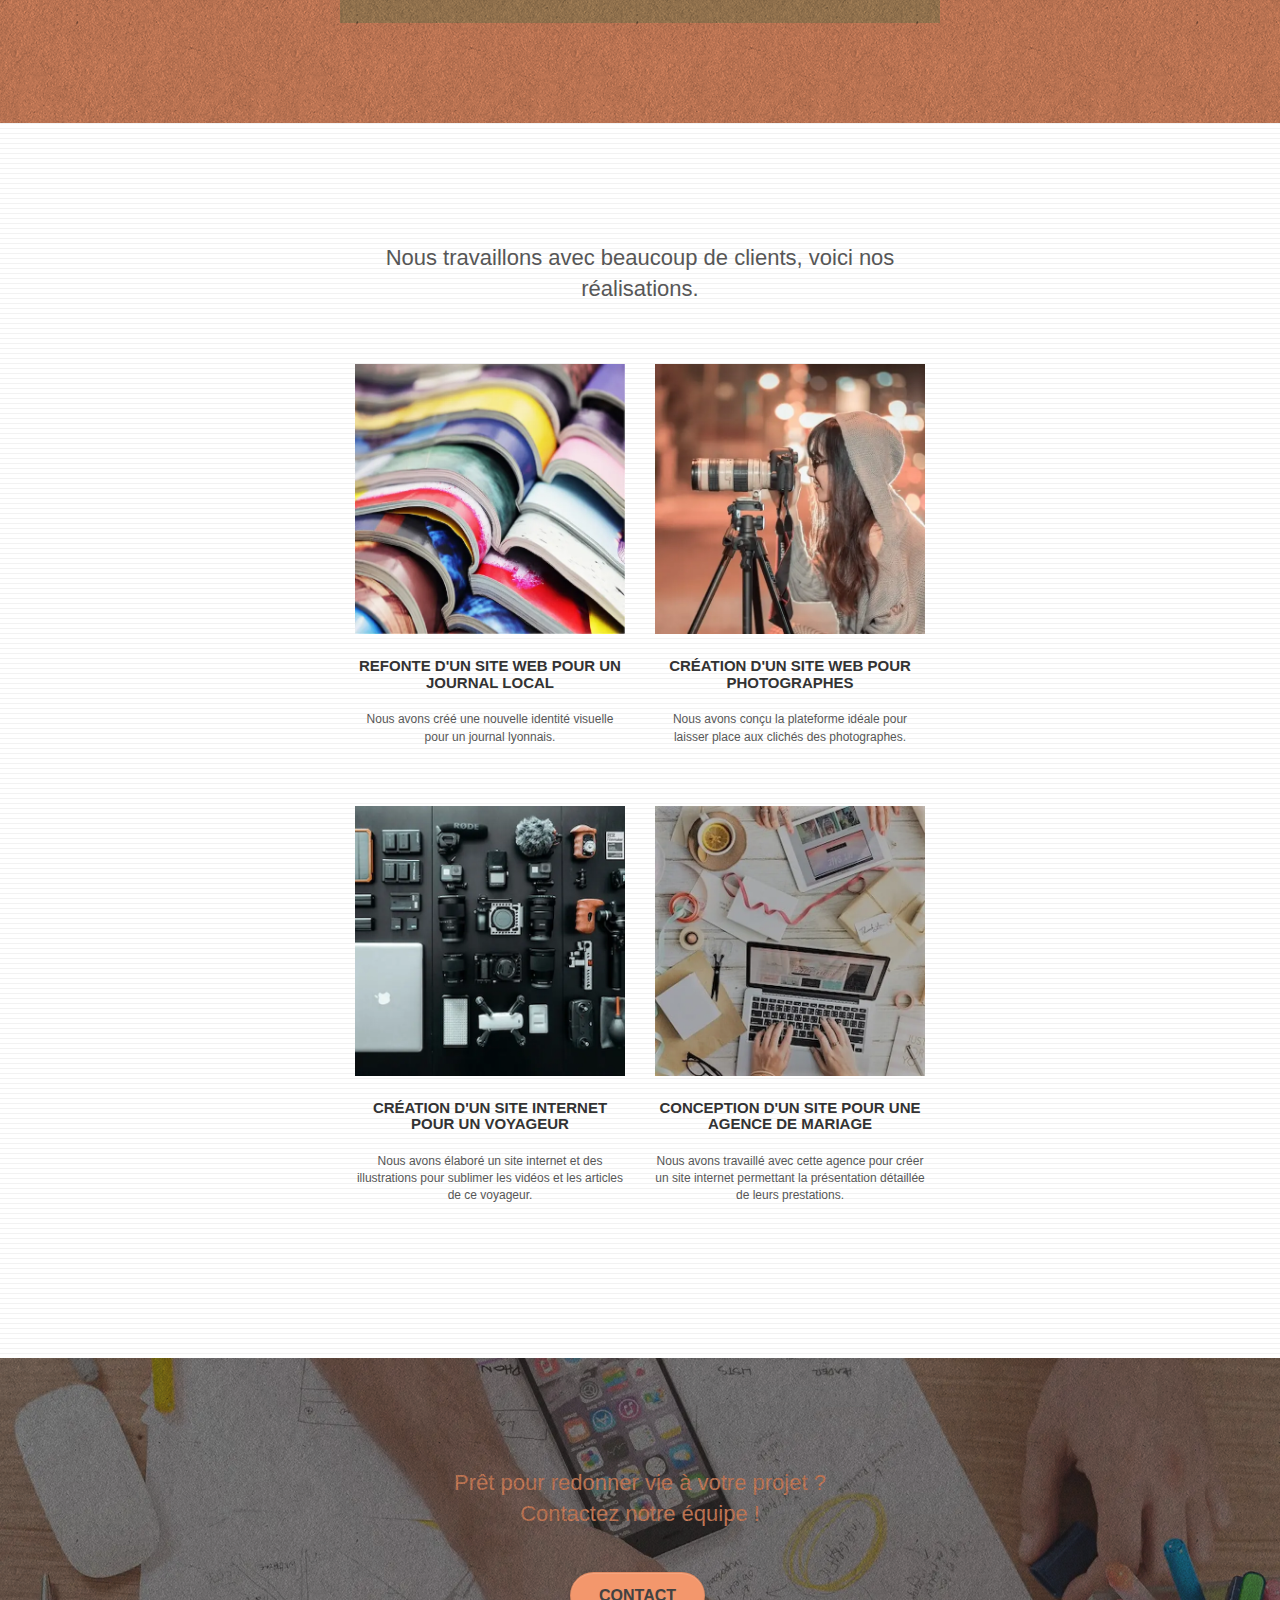
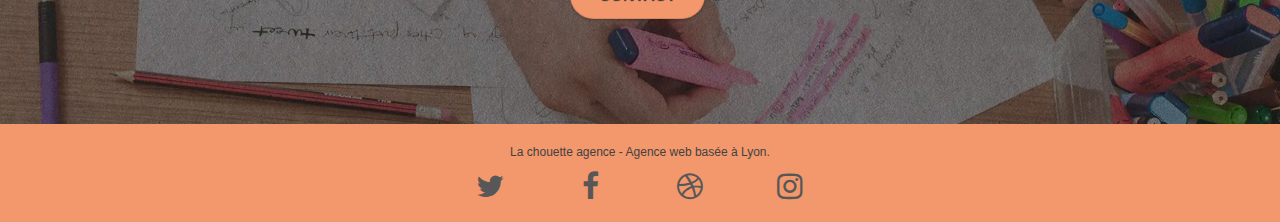
==== commit e6bb4ee4: "Update index.html" ====
--- a/index.html
+++ b/index.html
@@ -21,9 +21,7 @@
 <script>
   window.dataLayer = window.dataLayer || [];
   function gtag(){dataLayer.push(arguments);}
-  gtag('js', new Date());
-
-  gtag('config', 'G-9BTTHGSTCJ');
+  
 </script>
 <!-- Analytics END -->
     
@@ -38,8 +36,8 @@
 
 		<nav class="navbar row">
 			<div class="navbar-header">
-				<a class="navbar-brand" href="index.html"><img src="img/la-chouette-agence.webp" alt="Meilleure agence web de lyon" height="40" /></a>
-				<button id="nav-toggle" type="button" class="ui-navbar-toggle navbar-toggle" alt="button de navigation" data-toggle="collapse" data-target=".navbar-1">
+				<a class="navbar-brand" href="index.html"><img src="img/la-chouette-agence.webp" alt="Meilleure-agence-web-de-lyon" height="40" /></a>
+				<button id="nav-toggle" type="button" class="ui-navbar-toggle navbar-toggle" aria-label="button de navigation" data-toggle="collapse" data-target=".navbar-1">
 					<span class="sr-only"></span><span class="icon-bar"></span><span class="icon-bar"></span><span class="icon-bar"></span>
 				</button>
 			</div>
@@ -65,7 +63,7 @@
 	<div class="container bloc-lg">
 		<div class="row tight-width-whitespace">
 			<div class="col-sm-12">
-				<img src="img/logo.png" class="center-block image-resize-mode" width="100" alt="La chouette agence, agence web lyon, création logo lyon" />
+				<img src="img/logo (2).png" class="center-block image-resize-mode" width="100" alt="La chouette agence, agence web lyon, création logo lyon" />
 				<h1 class="text-center hero-bloc-text tc-white ">
 					La chouette agence.
 				</h1>
@@ -159,7 +157,7 @@
 		</div>
 		<div class="row tight-width-whitespace portfolio-row">
 			<div class="col-sm-6">
-				<a href="#" alt="Refonte site web journal" data-lightbox="img/1.webp" data-gallery-id="gallery-1" data-caption="Refonte d'un site web pour un journal local" data-frame="snapshot-lb" ><img src="img/1.webp" alt="Refonte site web journal" class="img-responsive portfolio-thumb" />
+				<a href="#" aria-label="Refonte site web journal" data-lightbox="img/1.webp" data-gallery-id="gallery-1" data-caption="Refonte d'un site web pour un journal local" data-frame="snapshot-lb" ><img src="img/1.webp" alt="Refonte site web journal" class="img-responsive portfolio-thumb" />
 					<h3 class="mg-md text-center">
 						Refonte d'un site web pour un journal local
 					</h3>
@@ -169,7 +167,7 @@
 				</a>
 			</div>
 			<div class="col-sm-6">
-				<a href="#" alt="Création d'un site web pour photographes" data-lightbox="img/2.webp" data-gallery-id="gallery-1" data-caption="Création d'un site web pour photographes" data-frame="snapshot-lb"><img src="img/2.webp" class="img-responsive portfolio-thumb" alt="Création d'un site web pour photographes" />
+				<a href="#" aria-label="Création d'un site web pour photographes" data-lightbox="img/2.webp" data-gallery-id="gallery-1" data-caption="Création d'un site web pour photographes" data-frame="snapshot-lb"><img src="img/2.webp" class="img-responsive portfolio-thumb" alt="Création d'un site web pour photographes" />
 					<h3 class="mg-md text-center">
 						Création d'un site web pour photographes
 					</h3>
@@ -181,7 +179,7 @@
 		</div>
 		<div class="row tight-width-whitespace portfolio-row">
 			<div class="col-sm-6">
-				<a href="#" alt="Création d'un site web pour voyageur" data-lightbox="img/3.webp" data-gallery-id="gallery-1" data-caption="Création d'un site internet pour un voyageur" data-frame="snapshot-lb"><img src="img/3.webp" class="img-responsive portfolio-thumb" alt="Création d'un site web pour voyageur"/>
+				<a href="#" aria-label="Création d'un site web pour voyageur" data-lightbox="img/3.webp" data-gallery-id="gallery-1" data-caption="Création d'un site internet pour un voyageur" data-frame="snapshot-lb"><img src="img/3.webp" class="img-responsive portfolio-thumb" alt="Création d'un site web pour voyageur"/>
 					<h3 class="mg-md text-center">
 						Création d'un site internet pour un voyageur
 					</h3>
@@ -191,7 +189,7 @@
 				</a>
 			</div>
 			<div class="col-sm-6">
-				<a href="#" alt="Création d'un site web pour agence de mariage" data-lightbox="img/4.webp" data-gallery-id="gallery-1" data-caption="Conception d'un site pour une agence de mariage" data-frame="snapshot-lb"><img src="img/4.webp" class="img-responsive portfolio-thumb" alt="Création d'un site web pour agence de mariage" />
+				<a href="#" aria-label="Création d'un site web pour agence de mariage" data-lightbox="img/4.webp" data-gallery-id="gallery-1" data-caption="Conception d'un site pour une agence de mariage" data-frame="snapshot-lb"><img src="img/4.webp" class="img-responsive portfolio-thumb" alt="Création d'un site web pour agence de mariage" />
 					<h3 class="mg-md text-center">
 						Conception d'un site pour une agence de mariage
 					</h3>
@@ -231,22 +229,22 @@
 				<div class="row row-no-gutters social">
 					<div class="col-sm-3">
 						<div class="text-center">
-							<a class="social" href="#" alt="logo twitter"><span class="fa fa-twitter icon-md"></span></a>
-						</div>
-					</div>
-					<div class="col-sm-3">
-						<div class="text-center">
-							<a class="social" href="#" alt="logo facebook"><span class="fa fa-facebook icon-md"></span></a>
-						</div>
-					</div>
-					<div class="col-sm-3">
-						<div class="text-center">
-							<a class="social" href="#" alt="logo dribbler"><span class="fa fa-dribbble icon-md"></span></a>
-						</div>
-					</div>
-					<div class="col-sm-3">
-						<div class="text-center">
-							<a class="social" href="#" alt="logo instagram"><span class="fa fa-instagram icon-md"></span></a>
+							<a class="social" href="index.html" aria-label="logo twitter"><p>Twitter</p><span class="fa fa-twitter icon-md"></span></a>
+						</div>
+					</div>
+					<div class="col-sm-3">
+						<div class="text-center">
+							<a class="social" href="index.html" aria-label="logo facebook"><p>Facebook</p><span class="fa fa-facebook icon-md"></span></a>
+						</div>
+					</div>
+					<div class="col-sm-3">
+						<div class="text-center">
+							<a class="social" href="index.html" aria-label="logo dribbler"><p>Dribbler</p><span class="fa fa-dribbble icon-md"></span></a>
+						</div>
+					</div>
+					<div class="col-sm-3">
+						<div class="text-center">
+							<a class="social" href="index.html" aria-label="logo instagram"><p>Instagram</p><span class="fa fa-instagram icon-md"></span></a>
 						</div>
 					</div>
 					
@@ -264,10 +262,12 @@
 </div>
 <!-- Principal conteneur END -->
     
-	<script src="./js/jquery-2.1.0.js"></script>
+	<script src="./js/jquery-3.5.1.js"></script>
 	<script src="./js/bootstrap.js"></script>
 	<script src="./js/blocs.js"></script>
 	<script src="./js/jquery.touchSwipe.js"></script>
 	<script src="./js/gmaps.js"></script>
+	<script src="./js/jqBootstrapValidation.js"></script>
+	
 </body>
 </html>
--- a/style.css
+++ b/style.css
@@ -1068,4 +1068,8 @@
 .key-words {
     font-size: large;
     color: #363636 !important;
+}
+
+.social > p{
+    display: none;
 }